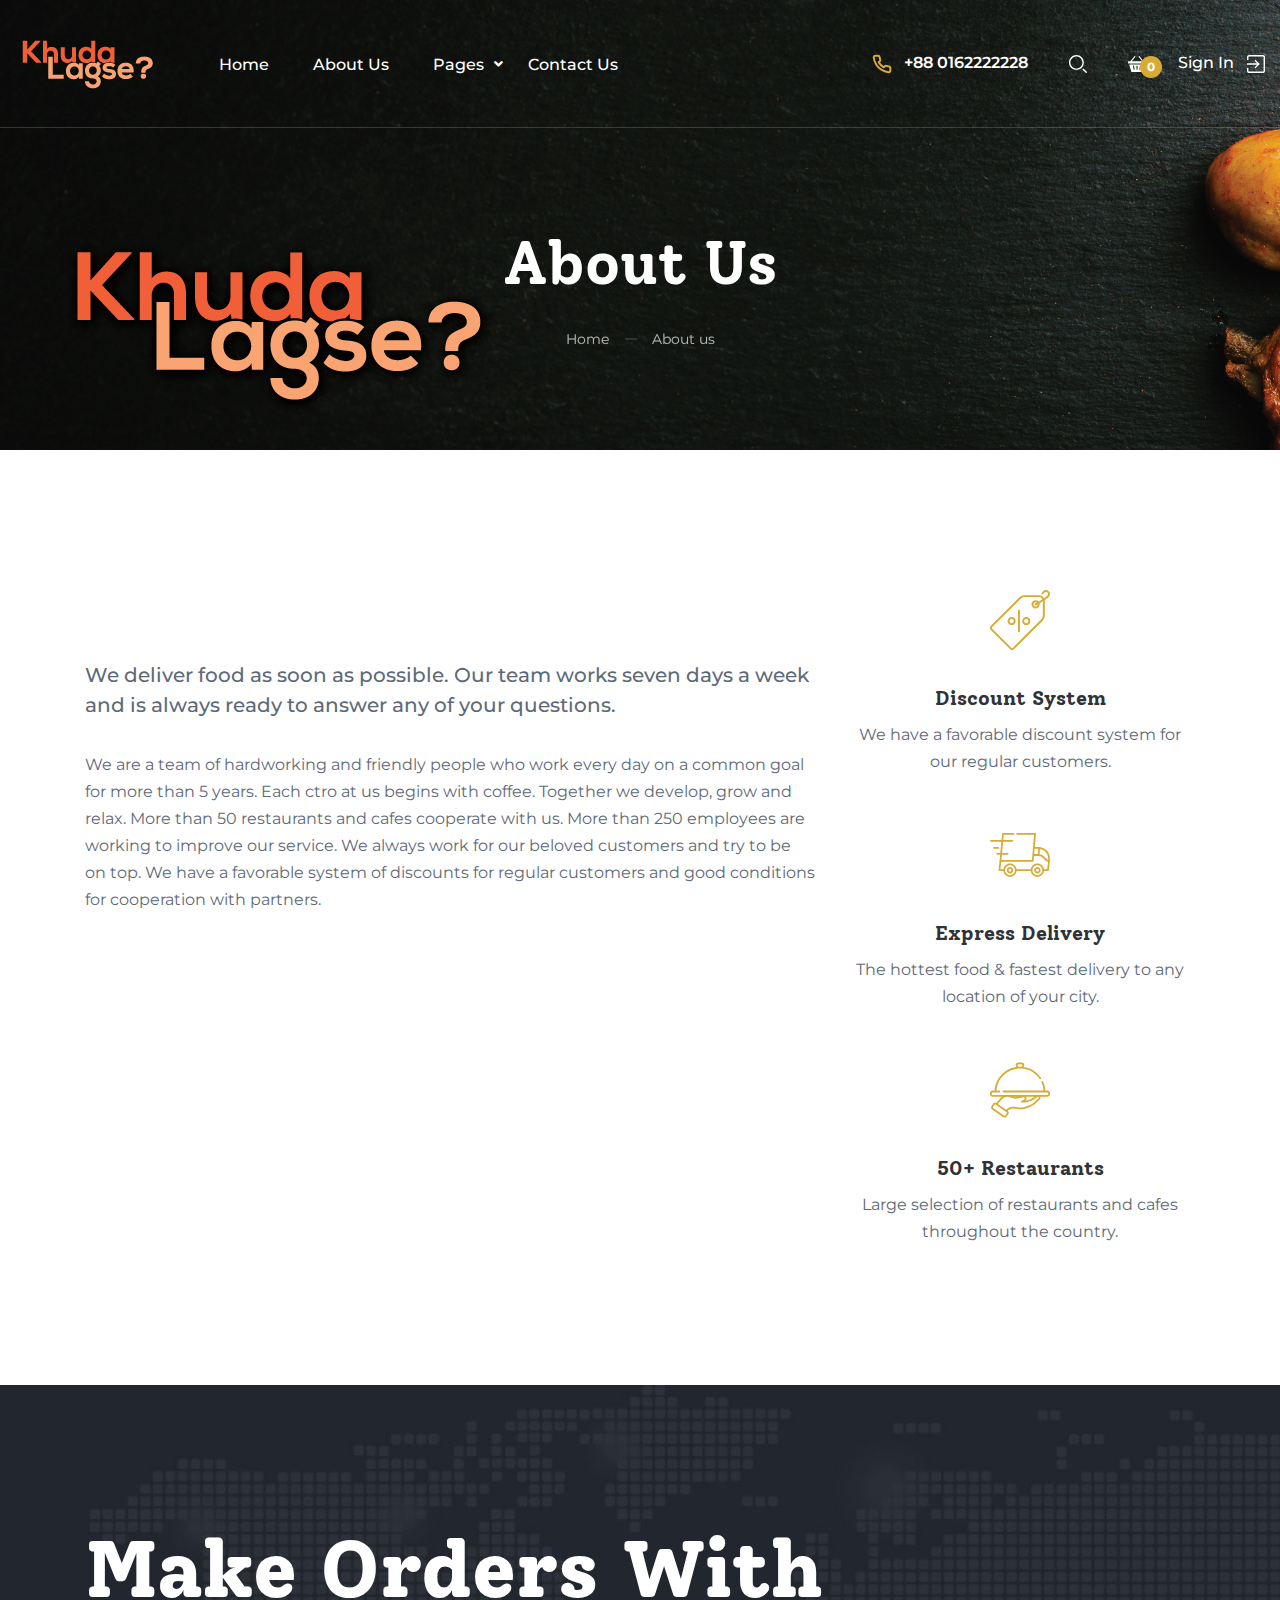
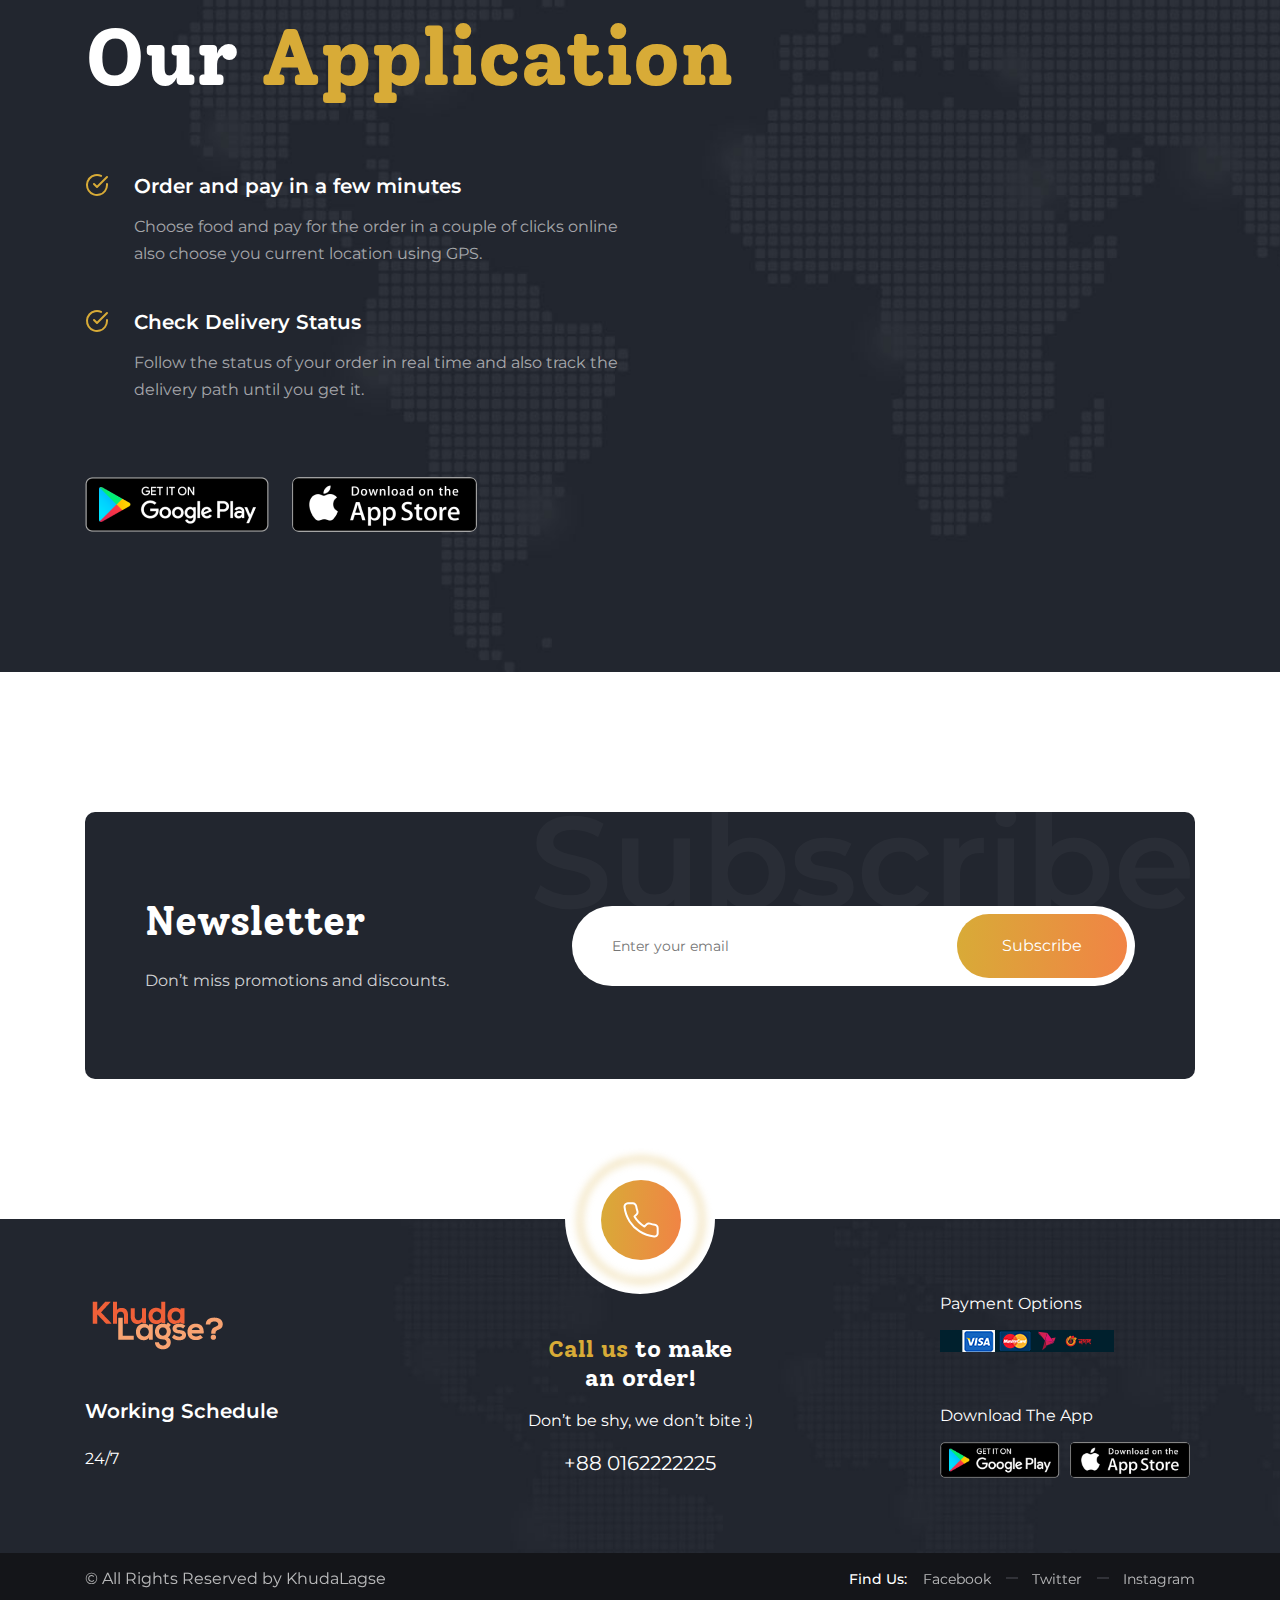
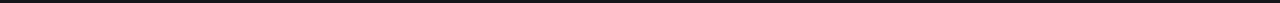
==== about.html @ 6e649bfa "first commit" ====
<!doctype html>
<html lang="en">

<head>
    <meta charset="utf-8">
    <meta http-equiv="x-ua-compatible" content="ie=edge">
    <title>KhudaLagse </title>
    <meta name="keywords" content="" />
    <meta name="viewport" content="width=device-width, initial-scale=1, shrink-to-fit=no">
    <link rel="icon" href="assets/images/favicon.png">
    <link rel="stylesheet" type="text/css" href="assets/css/all.min.css">
    <link rel="stylesheet" type="text/css" href="assets/css/animate.min.css">
    <link rel="stylesheet" type="text/css" href="assets/js/lib/slick/slick.css">
    <link rel="stylesheet" type="text/css" href="assets/js/lib/slick/slick-theme.css">
    <link rel="stylesheet" type="text/css" href="assets/css/flaticon.css">
    <link rel="stylesheet" type="text/css" href="assets/css/style.css">
    <link rel="stylesheet" type="text/css" href="assets/css/responsive.css">
</head>

<body>

    <div class="page-loading">
        <img src="assets/images/loader.gif" alt="" />
    </div>
    <!--page-loading end-->

    <div class="wrapper">

        <header>
            <div class="container-fluid">
                <div class="header-content d-flex flex-wrap align-items-center">
                    <div class="logo">
                        <a href="index.html" title="">
                            <img src="assets/images/logo.png" alt="">
                        </a>
                    </div>
                    <!--logo end-->
                    <nav>
                        <ul>
                            <li><a href="index.html" title="">Home</a></li>
                            <li><a class="active" href="about.html" title="">About Us</a></li>
                            <li><a href="#" title="">Pages</a>
                                <ul>
                                    <li><a href="restaurants.html" title="">Restaurants</a></li>
                                    <li><a href="restaurant-details.html" title="">Restaurant detail</a></li>
                                    <li><a href="cart.html" title="">Cart</a></li>
                                    <li><a href="checkout.html" title="">Checkout</a></li>
                                    <li><a href="faqs.html" title="">FAQs</a></li>
                                </ul>
                            </li>

                            <li><a href="contact.html" title="">Contact Us</a></li>
                        </ul>
                    </nav>
                    <!--navigation end-->
                    <div class="menu-btn">
                        <span class="bar1"></span>
                        <span class="bar2"></span>
                        <span class="bar3"></span>
                    </div>
                    <!--menu-bar end-->
                    <ul class="oth-lnks ml-auto">
                        <li><img src="assets/images/icons/phone.svg" alt="">+88 0162222228</li>
                        <li><a href="#" title="" class="search-icon"><img src="assets/images/icons/search.svg"
                                    alt=""></a></li>
                        <li><a href="#" title="" class="cart-ico"><img src="assets/images/icons/cart.svg"
                                    alt=""></a><span class="cart-item-num">0</span></li>
                        <li><a href="sign-in.html" title="" class="cart-ico">Sign in <img
                                    src="assets/images/icons/sign-in.svg" alt=""></a></li>
                    </ul>
                    <!--oth-lnks end-->
                </div>
                <!--header-content end-->
                <div class="search-bar">
                    <div class="container">
                        <form>
                            <input type="text" name="search" placeholder="Search">
                        </form>
                    </div>
                </div>
                <!--search-bar end-->
            </div>
        </header>
        <!--header end-->

        <div class="responsive-mobile-menu">
            <ul>
                <li><a class="active" href="index.html" title="">Home</a></li>
                <li><a href="about.html" title="">About Us</a></li>
                <li><a href="#" title="">Pages</a>
                    <ul>
                        <li><a href="restaurants.html" title="">Restaurants</a></li>
                        <li><a href="restaurant-details.html" title="">Restaurant detail</a></li>
                        <li><a href="cart.html" title="">Cart</a></li>
                        <li><a href="checkout.html" title="">Checkout</a></li>
                        <li><a href="profile.html" title="">My profile</a></li>
                        <li><a href="faqs.html" title="">FAQs</a></li>
                        <li><a href="testimonials.html" title="">Testimonials</a></li>
                        <li><a href="404.html" title="">404</a></li>
                    </ul>
                </li>
                <li><a href="contact.html" title="">Contact Us</a></li>
            </ul>
        </div>
        <!--responsive-mobile-menu end-->

        <section class="pager-section text-center">
            <div class="fixed-bg bg4"></div>
            <div class="container">
                <div class="pager-head">
                    <h2>About us</h2>
                    <ul>
                        <li><a href="#" title="">Home</a></li>
                        <li><span>About us</span></li>
                    </ul>
                </div>
                <!--pager-head end-->
            </div>
        </section>
        <!--pager-section end-->

        <section class="sec-block">
            <div class="container">
                <div class="about-us-sec">
                    <div class="row">
                        <div class="col-md-8">
                            <div class="about-content">
                                <div class="row">
                                    <div class="col-sm-6">
                                        <div class="abt-img">
                                            <img src="/html/assets/images/Resturnts/wr.png" alt="" class="w-100">
                                        </div>
                                    </div>
                                    <div class="col-sm-6">
                                        <div class="abt-img">
                                            <img src="/html/assets/images/Resturnts/wew.jpg" alt="" class="w-100">
                                        </div>
                                    </div>
                                </div>
                                <h4>We deliver food as soon as possible. Our team works seven days a week and is always
                                    ready to answer any of your questions.</h4>
                                <p>We are a team of hardworking and friendly people who work every day on a common goal
                                    for more than 5 years. Each ctro at us begins with coffee. Together we develop, grow
                                    and relax. More than 50 restaurants and cafes cooperate with us. More than 250
                                    employees are working to improve our service. We always work for our beloved
                                    customers and try to be on top. We have a favorable system of discounts for regular
                                    customers and good conditions for cooperation with partners.</p>
                            </div>
                            <!--about-content end-->
                        </div>
                        <div class="col-md-4">
                            <div class="our-proptz v2 text-center">
                                <div class="proptz">
                                    <div class="propt-icon">
                                        <img src="assets/images/icons/discount.svg" alt="">
                                    </div>
                                    <h3 class="semi-bold text-capitalize">discount system</h3>
                                    <p>We have a favorable discount system for our regular customers.</p>
                                </div>
                                <div class="proptz">
                                    <div class="propt-icon">
                                        <img src="assets/images/icons/delivery.svg" alt="">
                                    </div>
                                    <h3 class="semi-bold text-capitalize">Express Delivery</h3>
                                    <p>The hottest food &amp; fastest delivery to any location of your city.</p>
                                </div>
                                <div class="proptz">
                                    <div class="propt-icon">
                                        <img src="assets/images/icons/food.svg" alt="">
                                    </div>
                                    <h3 class="semi-bold text-capitalize">50+ restaurants</h3>
                                    <p>Large selection of restaurants and cafes throughout the country.</p>
                                </div>
                            </div>
                            <!--our-proptz end-->
                        </div>
                    </div>
                </div>
                <!--about-us-sec end-->
            </div>
        </section>

        <section class="sec-block oder-sec">
            <div class="fixed-bg bg2"></div>
            <div class="container">
                <div class="order-appliction">
                    <h2>Make orders With Our <span>Application</span></h2>
                    <ul class="vl-fzt">
                        <li>
                            <span>
                                <svg width="24" height="24" viewBox="0 0 24 24" fill="transparent"
                                    xmlns="http://www.w3.org/2000/svg">
                                    <path
                                        d="M22 11.0799V11.9999C21.9988 14.1563 21.3005 16.2545 20.0093 17.9817C18.7182 19.7088 16.9033 20.9723 14.8354 21.5838C12.7674 22.1952 10.5573 22.1218 8.53447 21.3744C6.51168 20.6271 4.78465 19.246 3.61096 17.4369C2.43727 15.6279 1.87979 13.4879 2.02168 11.3362C2.16356 9.18443 2.99721 7.13619 4.39828 5.49694C5.79935 3.85768 7.69278 2.71525 9.79619 2.24001C11.8996 1.76477 14.1003 1.9822 16.07 2.85986"
                                        stroke-width="2" stroke-linecap="round" stroke-linejoin="round"></path>
                                    <path d="M22 4L12 14.01L9 11.01" stroke-width="2" stroke-linecap="round"
                                        stroke-linejoin="round"></path>
                                </svg>
                            </span>
                            <div class="vs-info">
                                <h4>Order and pay in a few minutes</h4>
                                <p>Сhoose food and pay for the order in a couple of clicks online also choose you
                                    current location using GPS.</p>
                            </div>
                        </li>
                        <li>
                            <span>
                                <svg width="24" height="24" viewBox="0 0 24 24" fill="transparent"
                                    xmlns="http://www.w3.org/2000/svg">
                                    <path
                                        d="M22 11.0799V11.9999C21.9988 14.1563 21.3005 16.2545 20.0093 17.9817C18.7182 19.7088 16.9033 20.9723 14.8354 21.5838C12.7674 22.1952 10.5573 22.1218 8.53447 21.3744C6.51168 20.6271 4.78465 19.246 3.61096 17.4369C2.43727 15.6279 1.87979 13.4879 2.02168 11.3362C2.16356 9.18443 2.99721 7.13619 4.39828 5.49694C5.79935 3.85768 7.69278 2.71525 9.79619 2.24001C11.8996 1.76477 14.1003 1.9822 16.07 2.85986"
                                        stroke-width="2" stroke-linecap="round" stroke-linejoin="round"></path>
                                    <path d="M22 4L12 14.01L9 11.01" stroke-width="2" stroke-linecap="round"
                                        stroke-linejoin="round"></path>
                                </svg>
                            </span>
                            <div class="vs-info">
                                <h4>Check Delivery Status</h4>
                                <p>Follow the status of your order in real time and also track the delivery path until
                                    you get it.</p>
                            </div>
                        </li>
                    </ul>
                    <ul class="btnss">
                        <li><img src="assets/images/btn1.png" alt=""></li>
                        <li><img src="assets/images/btn2.png" alt=""></li>
                    </ul>
                </div>
                <!--promotion end-->
            </div>
        </section>



        <section class="sec-block">
            <div class="container">
                <div class="newsletter-sec">
                    <div class="row align-items-center">
                        <div class="col-lg-4">
                            <div class="newsletter-text">
                                <h2>Newsletter</h2>
                                <p>Don’t miss promotions and discounts.</p>
                            </div>
                            <!--newsletter-text end-->
                        </div>
                        <div class="col-lg-8">
                            <form>
                                <input type="email" name="email" class="half-radius" placeholder="Enter your email">
                                <button type="submit" class="btn-default">Subscribe <span></span></button>
                            </form>
                        </div>
                    </div>
                    <h4 class="section_title">Subscribe</h4>
                </div>
                <!--newsletter-sec end-->
            </div>
        </section>

        <footer>
            <div class="top-footer">
                <div class="fixed-bg bg3"></div>
                <div class="phone-div">
                    <div class="border-circle">
                        <div class="phone-circle">
                            <a href="#" title="" class="ext-link"></a>
                            <svg width="40" height="40" viewBox="0 0 20 20" fill="none"
                                xmlns="http://www.w3.org/2000/svg">
                                <path
                                    d="M18.3333 14.1V16.6C18.3343 16.8321 18.2867 17.0618 18.1937 17.2745C18.1008 17.4871 17.9644 17.678 17.7934 17.8349C17.6224 17.9918 17.4205 18.1113 17.2006 18.1856C16.9808 18.26 16.7478 18.2876 16.5167 18.2667C13.9523 17.9881 11.4891 17.1118 9.32498 15.7084C7.31151 14.4289 5.60443 12.7218 4.32498 10.7084C2.91663 8.53436 2.04019 6.05919 1.76665 3.48336C1.74583 3.25291 1.77321 3.02066 1.84707 2.80138C1.92092 2.5821 2.03963 2.3806 2.19562 2.20971C2.35162 2.03882 2.54149 1.90228 2.75314 1.80879C2.9648 1.7153 3.1936 1.66691 3.42499 1.66669H5.92498C6.32941 1.66271 6.72148 1.80592 7.02812 2.06964C7.33476 2.33335 7.53505 2.69956 7.59165 3.10002C7.69717 3.90008 7.89286 4.68563 8.17498 5.44169C8.2871 5.73996 8.31137 6.06412 8.24491 6.37576C8.17844 6.6874 8.02404 6.97345 7.79998 7.20002L6.74165 8.25836C7.92795 10.3446 9.65536 12.0721 11.7417 13.2584L12.8 12.2C13.0266 11.976 13.3126 11.8216 13.6242 11.7551C13.9359 11.6886 14.26 11.7129 14.5583 11.825C15.3144 12.1071 16.0999 12.3028 16.9 12.4084C17.3048 12.4655 17.6745 12.6694 17.9388 12.9813C18.203 13.2932 18.3435 13.6913 18.3333 14.1Z"
                                    stroke="#fff" stroke-width="1" stroke-linecap="round" stroke-linejoin="round" />
                            </svg>
                        </div>
                    </div>
                </div>
                <div class="container">
                    <div class="row align-items-center">
                        <div class="col-lg-3 col-md-6">
                            <div class="widget widget-about">
                                <img src="assets/images/logo.png" alt="">
                                <h4>Working schedule</h4>
                                <p>24/7</p>
                            </div>
                            <!--widget-about end-->
                        </div>
                        <div class="col-lg-6 col-md-6">
                            <div class="widget widget-contact text-center">
                                <h2><span>Call us</span> to make an order!</h2>
                                <p>Don’t be shy, we don’t bite :)</p>
                                <strong>+88 0162222225</strong>
                            </div>
                            <!--widget-contact end-->
                        </div>
                        <div class="col-lg-3 col-md-6">
                            <div class="widget widget-payment">
                                <div class="wid-payment">
                                    <h4>Payment Options</h4>
                                    <img src="assets/images/imgs.png" alt="">
                                </div>
                                <div class="wid-payment">
                                    <h4>Download the app</h4>
                                    <ul>
                                        <li><a href="#" title=""><img src="assets/images/btn1.png" alt=""></a></li>
                                        <li><a href="#" title=""><img src="assets/images/btn2.png" alt=""></a></li>
                                    </ul>
                                </div>
                            </div>
                            <!--widget-payment end-->
                        </div>
                    </div>
                </div>
            </div>
            <div class="bottom-footer">
                <div class="container">
                    <div class="row align-items-center">
                        <div class="col-lg-6">
                            <div class="copyright">
                                <p>© All Rights Reserved by KhudaLagse</p>
                            </div>
                            <!--copyright end-->
                        </div>
                        <div class="col-lg-6">
                            <div class="find-us text-right">
                                <h5>Find us:</h5>
                                <ul class="social-links-text">
                                    <li><a href="#" title="">Facebook</a></li>
                                    <li><a href="#" title="">Twitter</a></li>
                                    <li><a href="#" title="">Instagram</a></li>
                                </ul>
                            </div>
                            <!--find-us end-->
                        </div>
                    </div>
                </div>
            </div>
        </footer>
        <!--footer end-->

    </div>
    <!--wrapper end-->


    <script src="assets/js/jquery.min.js"></script>
    <script src="assets/js/bootstrap.min.js"></script>
    <script src="assets/js/lib/slick/slick.js"></script>
    <script src="assets/js/scripts.js"></script>

</body>

</html>
---- assets/css/flaticon.css ----
/*
  	Flaticon icon font: Flaticon
  	Creation date: 03/08/2020 16:25
  	*/

@font-face {
  font-family: "Flaticon";
  src: url("../webfonts/Flaticon.eot");
  src: url("../webfonts/Flaticon.eot?#iefix") format("embedded-opentype"),
       url("../webfonts/Flaticon.woff2") format("woff2"),
       url("../webfonts/Flaticon.woff") format("woff"),
       url("../webfonts/Flaticon.ttf") format("truetype"),
       url("../webfonts/Flaticon.svg#Flaticon") format("svg");
  font-weight: normal;
  font-style: normal;
}

@media screen and (-webkit-min-device-pixel-ratio:0) {
  @font-face {
    font-family: "Flaticon";
    src: url("../webfonts/Flaticon.svg#Flaticon") format("svg");
  }
}

[class^="flaticon-"]:before, [class*=" flaticon-"]:before,
[class^="flaticon-"]:after, [class*=" flaticon-"]:after {   
  font-family: Flaticon;
  font-size: 20px;
  font-style: normal;
}

.flaticon-pin:before { content: "\f100"; }
.flaticon-clock:before { content: "\f101"; }
.flaticon-phone:before { content: "\f102"; }
.flaticon-email:before { content: "\f103"; }
.flaticon-eye:before { content: "\f104"; }
.flaticon-send:before { content: "\f105"; }
.flaticon-search:before { content: "\f106"; }
.flaticon-close:before { content: "\f107"; }
---- assets/css/style.css ----
@charset "UTF-8";
/* ==========================================================================
                                FONTS
============================================================================= */
@import url("https://fonts.googleapis.com/css2?family=Montserrat:ital,wght@0,100;0,200;0,300;0,400;0,500;0,600;0,700;0,800;0,900;1,100;1,200;1,300;1,400;1,500;1,600;1,700;1,800;1,900&family=Norican&family=Solway:wght@300;400;500;700;800&display=swap");
@import 'bootstrap.min.css';

/*===================== TABLE OF CONTENT =======================

1 - UNIQUE HOMEPAGE 
2 - RESET CSS
3 - ABOUT US
4 - 2 DIFFERENT BLOG PAGES
5 - BLOG DETAILS PAGE
6 - CART PAGE
7 - CHECKOUT PAGE
8 - RESTAURANT PAGE
9 - RESTAURANT DETAILS PAGE
10 - TESTIMONIALS
11 - FAQs
12 - 404

=============================================================*/
/* ==========================================================================
                                RESET CSS
============================================================================= */
html,
body,
div,
span,
applet,
object,
iframe,
h1,
h2,
h3,
h4,
h5,
h6,
p,
blockquote,
pre,
a,
abbr,
acronym,
address,
big,
cite,
code,
del,
dfn,
em,
img,
ins,
kbd,
q,
s,
samp,
small,
strike,
strong,
sub,
sup,
tt,
var,
b,
u,
i,
center,
dl,
dt,
dd,
ol,
ul,
li,
fieldset,
form,
label,
legend,
table,
caption,
tbody,
tfoot,
thead,
tr,
th,
td,
article,
aside,
canvas,
details,
embed,
figure,
figcaption,
footer,
header,
hgroup,
menu,
nav,
output,
ruby,
section,
summary,
time,
mark,
audio,
video {
  margin: 0;
  padding: 0;
  border: 0;
  font-size: 100%;
  font: inherit;
  vertical-align: baseline;
}

/* HTML5 display-role reset for older browsers */
article,
aside,
details,
figcaption,
figure,
footer,
header,
hgroup,
menu,
nav,
section {
  display: block;
}

body {
  font-family: "Montserrat", sans-serif;
  color: #aeb4b6;
  font-size: 16px;
  font-weight: 400;
  overflow-x: hidden;
  position: relative;
}

body.no-scroll {
  overflow-y: hidden;
}

button {
  cursor: pointer;
  border: 0;
}

button:focus {
  outline: none;
}

img {
  vertical-align: middle;
  height: auto;
}

a:focus,
a:hover {
  text-decoration: none;
}

ul {
  padding: 0;
  margin: 0;
}

li {
  list-style: none;
}

h1,
h2,
h3 {
  font-family: "Solway", serif;
}

p {
  font-size: 16px;
  line-height: 27px;
  color: #5D6978;
}

section {
  display: block;
  position: relative;
}

select:focus {
  outline: none;
  -webkit-box-shadow: none;
  box-shadow: none;
}

input:focus,
textarea:focus {
  outline: none;
  box-shadow: inherit;
}

a {
  color: inherit;
}

a:hover {
  color: inherit;
}

a {
  -webkit-transition: all 0.4s ease-in-out;
  -ms-transition: all 0.4s ease-in-out;
  transition: all 0.4s ease-in-out;
}

.sec-block {
  padding: 140px 0;
}

.sec-block-large {
  padding: 155px 0;
}

.fixed-bg {
  position: absolute;
  top: 0;
  left: 0;
  width: 100%;
  height: 100%;
  background-size: cover;
  background-repeat: no-repeat;
  z-index: -1;
}

.bg1 {
  background-image: url(https://via.placeholder.com/1920x838);
}

.bg2 {
  background-image: url(../images/resources/bg2.jpg);
}

.bg3 {
  background-image: url(../images/resources/bg3.jpg);
}

.bg4 {
  background-image: url(../images/resources/bg4.jpg);
}

a {
  -webkit-transition: all 0.4s ease-in-out;
  -ms-transition: all 0.4s ease-in-out;
  transition: all 0.4s ease-in-out;
}

h1,
h2 {
  font-family: "Solway", serif;
  font-weight: 700;
  color: #2F3237;
}

a:hover {
  color: #D8AB37;
}

.text-capitalize {
  text-transform: capitalize;
}

.text-uppercase {
  text-transform: uppercase;
}

.semi-bold {
  font-weight: 600;
}

.half-radius {
  border-radius: 50px;
}

.btn-default {
  display: inline-block;
  background: linear-gradient(rgb(236, 97, 32) rgb(247, 220, 67));
  height: 64px;
  line-height: 64px;
  padding: 0 45px;
  overflow: hidden;
  font-size: 16px;
  position: relative;
  color: #fff;
  -webkit-border-radius: 50px;
  -ms-border-radius: 50px;
  border-radius: 50px;
  z-index: 1;
  text-transform: capitalize;
}

.btn-default:hover {
  color: #fff;
}

.btn-default.gradient-bg {
  background: linear-gradient(93.93deg, #D8AB37 0%, #F18345 100%);
}

.btn-default.height-2 {
  height: 50px;
  line-height: 50px;
}

.btn-default>span {
  position: absolute;
  display: block;
  width: 0;
  height: 0;
  border-radius: 50px;
  opacity: 0.15;
  background: #fff;
  -webkit-transition: width 0.5s ease-in-out, height 0.5s ease-in-out;
  -ms-transition: width 0.5s ease-in-out, height 0.5s ease-in-out;
  -o-transition: width 0.5s ease-in-out, height 0.5s ease-in-out;
  transition: width 0.5s ease-in-out, height 0.5s ease-in-out;
  -webkit-transform: translate(-50%, -50%);
  transform: translate(-50%, -50%);
  z-index: -1;
}

.btn-default:hover>span {
  width: 40rem;
  height: 40rem;
}

.mb-70 {
  margin-bottom: 70px;
}

.fixed-bg {
  position: absolute;
  top: 0;
  left: 0;
  width: 100%;
  height: 100%;
  background-repeat: no-repeat;
  background-size: cover;
  z-index: -1;
}

.bg1 {
  background-image: url(https://via.placeholder.com/1920x838);
}

.bg2 {
  background-image: url(../images/bg2.jpg);
}

.bg3 {
  background-image: url(../images/footer-bg.jpg);
}

.bg4 {
  background-image: url(../images/Resturnts/cover.jpg)
}

.slick-slide {
  outline: none;
}

.slick-prev,
.slick-next {
  width: 60px;
  height: 60px;
  line-height: 60px;
  background-color: #f4f7fe;
  border-radius: 50%;
  text-align: center;
  z-index: 99;
  -webkit-transition: all 0.4s ease-in-out;
  -ms-transition: all 0.4s ease-in-out;
  transition: all 0.4s ease-in-out;
  border: 2px solid transparent;
}

.slick-prev:before,
.slick-next:before {
  font-family: "Font Awesome 5 Free";
  color: #5D6978;
  position: absolute;
  top: 50%;
  -webkit-transition: all 0.4s ease-in-out;
  -ms-transition: all 0.4s ease-in-out;
  transition: all 0.4s ease-in-out;
  font-weight: 900;
  left: 50%;
  -webkit-transform: translate(-50%, -50%);
  -ms-transform: translate(-50%, -50%);
  transform: translate(-50%, -50%);
  font-size: 18px;
}

.slick-prev:hover,
.slick-next:hover {
  background-color: #fff;
  border-color: #D8AB37;
}

.slick-prev:hover:before,
.slick-next:hover:before {
  color: #D8AB37;
}

.slick-prev:before {
  content: "";
}

.slick-next:before {
  content: "";
  margin-left: 2px;
}

.container-fluid {
  padding: 0 30px;
}

.arrow {
  position: absolute;
  bottom: 40px;
  right: 40px;
  width: 60px;
  height: 60px;
  line-height: 60px;
  border-radius: 50%;
  border: 1px solid #fff;
  text-align: center;
}

.mt-40 {
  margin-top: 4.35rem;
}

.form-group {
  margin-bottom: 20px;
}

.form-group label {
  color: #2F3237;
  font-size: 16px;
  font-weight: 600;
  margin-bottom: 14px;
}

.form-group .form-control {
  width: 100%;
  height: 60px;
  color: #5D6978;
  border: 1px solid #D6DDEF;
  padding: 0 30px;
  font-size: 14px;
  -webkit-border-radius: 50px;
  -ms-border-radius: 50px;
  border-radius: 50px;
}

.form-group textarea {
  width: 100%;
  height: 120px;
  color: #5D6978;
  border: 1px solid #D6DDEF;
  padding: 19px 30px;
  font-size: 14px;
  border-radius: 20px;
  vertical-align: top;
}

.pr-100 {
  padding-right: 100px;
}

.clearfix {
  clear: both;
}

.rating {
  display: inline-block;
}

.rating li {
  display: inline-block;
  cursor: pointer;
  padding: 0 !important;
}

.rating li:before {
  display: none;
}

.rating li i {
  font-size: 12px;
  color: #D8AB37;
}

.ul-list li {
  display: inline-block;
  padding: 0 16px 0 22px;
  position: relative;
}

.ul-list li:before {
  content: "";
  position: absolute;
  top: 50%;
  left: 100%;
  width: 12px;
  height: 1px;
  background-color: #eaeff5;
}

.ul-list li:first-child {
  padding-left: 0;
}

.ul-list li:last-child {
  padding-right: 0;
}

.ul-list li:last-child:before {
  display: none;
}

.ul-list li a {
  display: inline-block;
  color: #5D6978;
  font-size: 14px;
}

.contact-us-section>h2 {
  font-size: 40px;
  text-transform: capitalize;
  margin-bottom: 30px;
}

.contact-us-section.v2 .row {
  margin: 0 -10px;
}

.contact-us-section.v2 .row .col-md-4,
.contact-us-section.v2 .row .col-md-12 {
  padding: 0 10px;
}

.btn-default2 {
  display: inline-block;
  color: #D8AB37;
  font-weight: 600;
  font-size: 14px;
  text-transform: capitalize;
}

.btn-default2 i {
  margin-right: 10px;
}

.opacity-0 {
  opacity: 0;
}

.mt-40 {
  margin-top: 40px;
}

.failed,
.text-info {
  background: #D8AB37;
  color: #fff;
  padding: 15px 20px;
}

.response .text-info {
  color: #fff !important;
}

.response .text-info img {
  position: relative;
  top: -2px;
  margin-right: 10px;
}

.response {
  position: relative;
  top: -20px;
}

.page-loading {
  position: fixed;
  top: 0;
  left: 0;
  width: 100%;
  height: 100%;
  background-color: #fff;
  z-index: 9999;
}

.page-loading img {
  position: absolute;
  top: 50%;
  left: 50%;
  transform: translate(-50%, -50%);
}

header {
  position: absolute;
  top: 0;
  width: 100%;
  left: 0;
  z-index: 100;
  border-bottom: 1px solid rgba(214, 221, 239, 0.2);
}

header .container-fluid {
  padding: 0 80px;
}

header .logo {
  flex: 0 0 144px;
  max-width: 144px;
}

header .header-content {
  position: relative;
}

header nav {
  padding-left: 100px;
}

header nav ul li {
  display: inline-block;
  margin-right: 47px;
  position: relative;
}

header nav ul li:hover>ul {
  opacity: 1;
  visibility: visible;
  -webkit-transform: translateY(0);
  -ms-transform: translateY(0);
  transform: translateY(0);
}

header nav ul li a {
  display: inline-block;
  color: #FFFFFF;
  font-size: 16px;
  font-weight: 500;
  text-transform: capitalize;
  position: relative;
  padding: 55px 10px 53px 0;
}

header nav ul li a:before {
  content: "";
  position: absolute;
  top: 50%;
  left: 100%;
  color: #fff;
  font-size: 14px;
  font-family: "Font Awesome 5 Free";
  font-weight: 900;
  -webkit-transform: translateY(-50%);
  -ms-transform: translateY(-50%);
  transform: translateY(-50%);
  opacity: 0;
  visibility: hidden;
}

header nav ul li a:after {
  position: absolute;
  top: 18px;
  left: 50%;
  width: 23px;
  height: 32px;
  background-repeat: no-repeat;
  -webkit-transform: translateX(-50%);
  -ms-transform: translateX(-50%);
  transform: translateX(-50%);
  opacity: 0;
  visibility: hidden;
}

header nav ul li a.active:after {
  opacity: 1;
  visibility: visible;
}

header nav ul li.menu-has-items>a:before {
  opacity: 1;
  visibility: visible;
}

header nav ul li ul {
  position: absolute;
  top: 100%;
  left: -30px;
  width: 264px;
  background-color: #fff;
  border-radius: 10px;
  padding: 25px 0 23px;
  opacity: 0;
  visibility: hidden;
  transition: all 0.4s ease-in-out;
  -webkit-transform: translateY(25px);
  -ms-transform: translateY(25px);
  transform: translateY(25px);
  -webkit-box-shadow: 0 0 10px rgba(0, 0, 0, 0.15);
  -ms-box-shadow: 0 0 10px rgba(0, 0, 0, 0.15);
  box-shadow: 0 0 10px rgba(0, 0, 0, 0.15);
}

header nav ul li ul:before {
  content: "";
  position: absolute;
  top: -10px;
  left: 45px;
  border-top: 20px solid #fff;
  border-right: 20px solid transparent;
  transform: rotate(45deg);
}

header nav ul li ul li {
  display: block;
  margin-right: 0;
  padding: 0;
}

header nav ul li ul li a {
  display: block;
  color: #5D6978;
  font-size: 16px;
  padding: 12px 40px 14px;
  font-weight: 500;
}

header nav ul li ul li a:before,
header nav ul li ul li a:after {
  display: none;
}

header nav ul li ul li a:hover {
  background-color: #5d6979;
  color: #fff;
}

header .oth-lnks li {
  display: inline-block;
  color: #fff;
  font-size: 20px;
  text-transform: capitalize;
  font-weight: 600;
  margin-right: 41px;
  position: relative;
}

header .oth-lnks li:last-child {
  margin-right: 0;
}

header .oth-lnks li>img {
  margin: 0 12px;
  display: inline-block;
}

header .oth-lnks li a {
  display: inline-block;
  font-weight: 500;
  position: relative;
  font-size: 16px;
}

header .oth-lnks li a>img {
  margin-right: 0;
  margin-left: 9px;
}

header .oth-lnks li .cart-item-num {
  display: inline-block;
  position: absolute;
  top: 3px;
  right: -16px;
  width: 22px;
  height: 22px;
  background-color: #D8AB37;
  text-align: center;
  -webkit-border-radius: 50%;
  -ms-border-radius: 50%;
  border-radius: 50%;
  font-size: 12px;
  font-weight: 700;
  line-height: 22px;
}

header .menu-btn {
  width: 24px;
  display: none;
  cursor: pointer;
  margin-left: auto;
}

header .menu-btn>span {
  float: left;
  width: 100%;
  height: 1px;
  background-color: #fff;
  margin-bottom: 6px;
  -webkit-transition: transform 0.3s;
  -moz-transition: transform 0.3s;
  -ms-transition: transform 0.3s;
  -o-transition: transform 0.3s;
  transition: transform 0.3s;
}

header .menu-btn>span:last-child {
  margin-bottom: 0;
}

header .menu-btn.active span.bar1 {
  -webkit-transform: translateY(8px) rotate(-45deg);
  -moz-transform: translateY(8px) rotate(-45deg);
  -ms-transform: translateY(8px) rotate(-45deg);
  transform: translateY(8px) rotate(-45deg);
}

header .menu-btn.active span.bar2 {
  opacity: 0;
  visibility: hidden;
}

header .menu-btn.active span.bar3 {
  -webkit-transform: translateY(-6px) rotate(-135deg);
  -moz-transform: translateY(-6px) rotate(-135deg);
  -ms-transform: translateY(-6px) rotate(-135deg);
  transform: translateY(-6px) rotate(-135deg);
}

.responsive-mobile-menu {
  position: fixed;
  top: 0;
  left: -250px;
  width: 250px;
  z-index: 9999;
  height: 100%;
  overflow: auto;
  opacity: 0;
  visibility: hidden;
  -webkit-transition: all 0.4s ease-in-out;
  -ms-transition: all 0.4s ease-in-out;
  transition: all 0.4s ease-in-out;
  background: linear-gradient(93.93deg, #D8AB37 0%, #F18345 100%);
}

.responsive-mobile-menu.active {
  opacity: 1;
  visibility: visible;
  left: 0;
}

.responsive-mobile-menu ul {
  float: left;
  width: 100%;
}

.responsive-mobile-menu ul li {
  float: left;
  width: 100%;
}

.responsive-mobile-menu ul li a {
  color: #fff;
  font-size: 14px;
  font-weight: 600;
  text-transform: uppercase;
  letter-spacing: 1px;
  border-bottom: 1px solid rgba(255, 255, 255, 0.1);
  float: left;
  width: 100%;
  position: relative;
  padding: 15px 10px;
}

.responsive-mobile-menu ul li a:before {
  content: "";
  position: absolute;
  top: 50%;
  right: 10px;
  font-family: "Font Awesome 5 Free";
  color: #fff;
  font-weight: 900;
  font-size: 13px;
  opacity: 0;
  visibility: hidden;
  -webkit-transform: translateY(-50%);
  -moz-transform: translateY(-50%);
  -ms-transform: translateY(-50%);
  -o-transform: translateY(-50%);
  transform: translateY(-50%);
}

.responsive-mobile-menu ul li.menu-item-has-children>a:before {
  opacity: 1;
  visibility: visible;
}

.responsive-mobile-menu ul li.menu-item-has-children.active a:before {
  content: "";
}

.responsive-mobile-menu ul ul {
  display: none;
  padding: 20px 0 20px 20px;
}

.responsive-mobile-menu ul ul li a {
  border-bottom: 0;
  padding: 0;
  margin-bottom: 15px;
}

.responsive-mobile-menu ul ul li:last-child a {
  margin-bottom: 0;
}

.search-bar {
  background-color: #D8AB37;
  position: absolute;
  top: 100%;
  left: 0;
  width: 100%;
  display: none;
}

.search-bar form {
  width: 100%;
}

.search-bar form input {
  width: 100%;
  background-color: inherit;
  color: #fff;
  font-size: 16px;
  border: 0;
  height: 50px;
}

.search-bar input::-webkit-input-placeholder {
  /* Chrome/Opera/Safari */
  color: #fff;
}

.search-bar input::-moz-placeholder {
  /* Firefox 19+ */
  color: #fff;
}

.search-bar input:-ms-input-placeholder {
  /* IE 10+ */
  color: #fff;
}

.search-bar input:-moz-placeholder {
  /* Firefox 18- */
  color: #fff;
}

.main-banner {
  background-image: url('../images/index-image.jpg');
  background-repeat: no-repeat;
  background-size: cover;
  padding: 283px 0 254px;
}

.main-banner .banner-text {
  max-width: 650px;
}

.main-banner .banner-text h2 {
  color: #fff;
  text-transform: capitalize;
  font-weight: 800;
  font-size: 80px;
  line-height: 50px;
  margin-bottom: 29px;
}

.main-banner .banner-text>span {
  display: block;
  color: #FFFFFF;
  font-size: 30px;
  letter-spacing: 0px;
  margin-bottom: 55px;
}

.main-banner .banner-text form {
  position: relative;
}

.main-banner .banner-text form input {
  width: 100%;
  height: 80px;
  background-color: #fff;
  font-size: 14px;
  padding: 0 40px;
  border: 0;
}

.main-banner .banner-text form button {
  background: linear-gradient(93.93deg, #51a8f0 0%, #1e3858 100%);
  font-size: 16px;
  padding: 0 45px;
  height: 64px;
  line-height: 64px;
  border: 0;
  color: #fff;
  position: absolute;
  top: 8px;
  right: 8px;
}

.services-section {
  margin-top: -110px;
}

.services-sec .service {
  overflow: hidden;
  background: #22262F;
  -webkit-border-radius: 10px;
  -ms-border-radius: 10px;
  border-radius: 10px;
  padding: 44px 45px 41px;
  position: relative;
}

.services-sec .service h2 {
  font-family: "Montserrat", sans-serif;
  font-size: 100px;
  position: absolute;
  top: -30px;
  right: -10px;
  color: #fff;
  opacity: 0.03;
}

.services-sec .service>span {
  display: inline-block;
  color: #D8AB37;
  font-size: 14px;
  margin-bottom: 12px;
  font-weight: 500;
}

.services-sec .service>span img {
  margin-right: 11px;
}

.services-sec .service>h4 {
  color: #fff;
  font-size: 20px;
  margin-bottom: 25px;
}

.services-sec .service p {
  font-size: 16px;
  line-height: 27px;
  color: rgba(255, 255, 255, 0.7);
}

.section-title {
  margin-bottom: 62px;
  margin-top: -9px;
}

.section-title>span {
  display: block;
  font-size: 30px;
  color: #D8AB37;
  font-family: "Norican", cursive;
  margin-bottom: 16px;
}

.section-title>h2 {
  color: #2F3237;
  font-size: 50px;
  font-weight: 700;
  margin-bottom: 27px;
}

.section-title p {
  color: #5D6978;
  max-width: 415px;
}

.featured-sec .col-md-6 {
  margin-bottom: 30px;
}

.featured-sec .featured-item {
  position: relative;
  overflow: hidden;
  -webkit-border-radius: 10px;
  -ms-border-radius: 10px;
  border-radius: 10px;
  height: 100%;
  position: relative;
}

.featured-sec .featured-item:before {
  content: "";
  position: absolute;
  bottom: 0;
  left: 0;
  width: 100%;
  background: linear-gradient(180deg, rgba(0, 0, 0, 0) 0%, #000000 100%);
  height: 100px;
  background-size: cover;
  background-repeat: no-repeat;
  border-radius: 0 0 10px 10px;
}

.featured-sec .featured-item>img {
  height: 100%;
  object-fit: cover;
}

.featured-sec .featured-item .ftz {
  position: absolute;
  top: 30px;
  right: -160px;
  -webkit-transition: all 0.4s ease-in-out;
  -ms-transition: all 0.4s ease-in-out;
  transition: all 0.4s ease-in-out;
}

.featured-sec .featured-item .ftz li {
  display: block;
  background-color: #f6f6f8;
  border-radius: 50px 0 0 50px;
  font-size: 14px;
  color: #5D6978;
  display: flex;
  flex-wrap: wrap;
  align-items: center;
  padding-right: 20px;
  margin-bottom: 5px;
}

.featured-sec .featured-item .ftz li>span {
  display: inline-block;
  width: 50px;
  height: 50px;
  line-height: 63px;
  border-radius: 50%;
  text-align: center;
  background-color: #f6f6f6;
  margin-right: 16px;
  -webkit-transition: all 0.4s ease-in-out;
  -ms-transition: all 0.4s ease-in-out;
  transition: all 0.4s ease-in-out;
}

.featured-sec .featured-item .ftz:hover {
  right: 0;
}

.featured-sec .featured-item .ftz:hover li>span {
  background-color: #D8AB37;
}

.featured-sec .featured-item .ftz:hover li>span svg path {
  fill: #fff;
}

.featured-sec .featured-item .feat-optz {
  position: absolute;
  bottom: 34px;
  left: 0;
}

.featured-sec .featured-item .feat-optz>span {
  display: inline-block;
  background: linear-gradient(93.93deg, #D8AB37 0%, #F18345 100%);
  border-radius: 0px 50px 50px 0px;
  font-size: 14px;
  font-weight: 600;
  padding: 5px 20px;
  border-radius: 0 30px 30px 0;
  color: #fff;
  margin-bottom: 20px;
}

.featured-sec .featured-item .feat-optz>h2 {
  font-size: 32px;
  line-height: 38px;
  font-weight: 700;
  color: #fff;
  padding-left: 40px;
}

.our-proptz .proptz .propt-icon {
  margin-bottom: 36px;
}

.our-proptz .proptz>h3 {
  color: #2F3237;
  font-size: 20px;
  margin-bottom: 11px;
}

.our-proptz .proptz p {
  color: #5D6978;
}

.promotion {
  max-width: 650px;
}

.promotion>h2 {
  font-weight: 800;
  font-size: 80px;
  line-height: 88px;
  color: #fff;
  margin-bottom: 28px;
}

.promotion>h2 span {
  color: #D8AB37;
}

.promotion>span {
  display: block;
  font-size: 20px;
  margin-bottom: 45px;
  color: #fff;
}

.promotion p {
  color: rgba(255, 255, 255, 0.6);
  margin-bottom: 50px;
  padding-right: 90px;
}

.testimonials .testimonial-slide>p {
  color: #5D6978;
  max-width: 690px;
  margin: 0 auto;
  font-size: 20px;
  line-height: 34px;
  margin-bottom: 33px;
}

.testimonials .testimonial-slide .testimonial-by>img {
  margin-bottom: 21px;
  border-radius: 50px;
}

.testimonials .testimonial-slide .testimonial-by>h4 {
  color: #2F3237;
  font-size: 20px;
  margin-bottom: 9px;
}

.testimonials .testimonial-slide .testimonial-by>span {
  display: block;
  color: #5D6978;
  font-size: 14px;
}

.popular-dishes .filters-nav {
  margin-bottom: 30px;
}

.popular-dishes .filters-nav li {
  display: inline-block;
  margin-right: 11px;
}

.popular-dishes .filters-nav li:last-child {
  margin-right: 0;
}

.popular-dishes .filters-nav li a {
  display: inline-block;
  color: #5D6978;
  font-size: 16px;
  text-transform: capitalize;
  background-color: #F4F7FD;
  height: 40px;
  line-height: 38px;
  cursor: pointer;
  padding: 0 30px;
  border: 2px solid transparent;
  -webkit-border-radius: 50px;
  -ms-border-radius: 50px;
  border-radius: 50px;
  -webkit-transition: all 0.4s ease-in-out;
  -ms-transition: all 0.4s ease-in-out;
  transition: all 0.4s ease-in-out;
}

.popular-dishes .filters-nav li a.selected,
.popular-dishes .filters-nav li a:hover {
  border-color: #D8AB37;
  background-color: #fff;
  color: #D8AB37;
}

.popular-dishes .masonary {
  float: left;
  width: 100%;
}

.popular-dishes .masonary .pd-item .pd-thumbnail {
  margin-bottom: 45px;
}

.popular-dishes .masonary .pd-item .pd-thumbnail>img {
  -webkit-border-radius: 10px;
  -ms-border-radius: 10px;
  border-radius: 10px;
}

.popular-dishes .masonary .pd-item>h3 {
  color: #2F3237;
  font-size: 20px;
  margin-bottom: 18px;
}

.popular-dishes .masonary .pd-item>p {
  max-width: 240px;
  margin: 0 auto;
  margin-bottom: 27px;
}

.popular-dishes .masonary .pd-item>strong {
  font-size: 22px;
  display: block;
  color: #2F3237;
  margin-bottom: 31px;
}

.popular-dishes.style2 .masonary {
  margin-bottom: -70px;
}

.popular-dishes.style2 .pd-item {
  margin-bottom: 70px;
}

.popular-dishes.style2 .filters-nav {
  margin-bottom: 60px;
}

.oder-sec {
  background-image: url(/html/assets/images/Mockup/1.jpg);
  background-repeat: no-repeat;
  background-position: right;
}

.order-appliction {
  max-width: 750px;
}

.order-appliction h2 {
  color: #fff;
  font-weight: 800;
  font-size: 80px;
  line-height: 88px;
  text-transform: capitalize;
  margin-bottom: 68px;
}

.order-appliction h2 span {
  display: inline-block;
  color: #D8AB37;
}

.order-appliction .vl-fzt {
  max-width: 535px;
  margin-bottom: 74px;
}

.order-appliction .vl-fzt li {
  display: flex;
  margin-bottom: 38px;
}

.order-appliction .vl-fzt li:last-child {
  margin-bottom: 0;
}

.order-appliction .vl-fzt li>span {
  margin-top: 4px;
  display: inline-block;
}

.order-appliction .vl-fzt li>span svg path {
  stroke: #D8AB37;
}

.order-appliction .vl-fzt li .vs-info {
  padding-left: 25px;
}

.order-appliction .vl-fzt li .vs-info h4 {
  color: #fff;
  font-size: 20px;
  line-height: 34px;
  font-weight: 600;
  margin-bottom: 10px;
}

.order-appliction .vl-fzt li .vs-info p {
  color: rgba(255, 255, 255, 0.6);
}

.order-appliction .btnss li {
  display: inline-block;
  margin-right: 18px;
}

.order-appliction .btnss li:last-child {
  margin-right: 0;
}

.order-appliction .btnss li img {
  border-radius: 7px;
}

.offer-posts .offer-post {
  position: relative;
}

.offer-posts .offer-post:before {
  content: "";
  position: absolute;
  bottom: 0;
  left: 0;
  width: 100%;
  background: linear-gradient(180deg, rgba(0, 0, 0, 0) 0%, #000000 100%);
  height: 100px;
  background-size: cover;
  background-repeat: no-repeat;
  border-radius: 0 0 10px 10px;
}

.offer-posts .offer-post>img {
  border-radius: 10px;
}

.offer-posts .offer-post h2 {
  position: absolute;
  bottom: 36px;
  left: 40px;
  width: 100%;
  color: #fff;
  font-size: 32px;
  line-height: 38px;
  max-width: 350px;
  display: inline-block;
}

.newsletter-sec {
  background-color: #22262F;
  padding: 85px 60px;
  border-radius: 10px;
  position: relative;
}

.newsletter-sec .section_title {
  position: absolute;
  top: -30px;
  right: 0;
  color: #fff;
  opacity: 0.03;
  font-size: 130px;
  font-weight: 600;
}

.newsletter-sec .newsletter-text h2 {
  color: #fff;
  font-size: 40px;
  margin-bottom: 22px;
}

.newsletter-sec .newsletter-text p {
  color: rgba(255, 255, 255, 0.8);
}

.newsletter-sec form {
  position: relative;
  padding-left: 87px;
  z-index: 99;
}

.newsletter-sec form input {
  width: 100%;
  height: 80px;
  background-color: #fff;
  font-size: 14px;
  padding: 0 40px;
  border: 0;
}

.newsletter-sec form button {
  background: linear-gradient(93.93deg, #D8AB37 0%, #F18345 100%);
  font-size: 16px;
  padding: 0 45px;
  height: 64px;
  line-height: 64px;
  border: 0;
  color: #fff;
  position: absolute;
  top: 8px;
  right: 8px;
}

.blog-posts>h3 {
  color: #2F3237;
  text-transform: capitalize;
  font-size: 40px;
  font-weight: 700;
  margin-bottom: 30px;
}

.blog-posts .blog {
  border: 1px solid #D6DDEF;
  border-radius: 10px;
}

.blog-posts .blog .blog-thumbnail {
  position: relative;
}

.blog-posts .blog .blog-thumbnail>img {
  border-radius: 10px 10px 0 0;
}

.blog-posts .blog .blog-thumbnail .category {
  display: inline-block;
  color: #fff;
  font-size: 14px;
  font-weight: 600;
  background: linear-gradient(93.93deg, #D8AB37 0%, #F18345 100%);
  border-radius: 0px 50px 50px 0px;
  padding: 0 20px;
  height: 28px;
  line-height: 28px;
  position: absolute;
  top: 30px;
  left: 0;
  text-transform: capitalize;
}

.blog-posts .blog .blog-info {
  padding: 21px 35px 37px;
}

.blog-posts .blog .blog-info .meta {
  border-bottom: 1px solid #d7dcef;
  padding-bottom: 21px;
  margin-bottom: 29px;
}

.blog-posts .blog .blog-info .meta li {
  display: inline-block;
  position: relative;
  padding: 0 12px;
  margin-right: 7px;
}

.blog-posts .blog .blog-info .meta li>img {
  width: 20px;
  height: 20px;
  object-fit: cover;
  border-radius: 50px;
}

.blog-posts .blog .blog-info .meta li:first-child {
  padding-left: 0;
}

.blog-posts .blog .blog-info .meta li:last-child {
  padding-right: 0;
  margin-right: 0;
}

.blog-posts .blog .blog-info .meta li:last-child:before {
  display: none;
}

.blog-posts .blog .blog-info .meta li:before {
  content: "";
  position: absolute;
  top: 50%;
  left: 100%;
  width: 12px;
  height: 1px;
  background-color: #d6ddef;
  -webkit-transform: translateY(-50%);
  -ms-transform: translateY(-50%);
  transform: translateY(-50%);
}

.blog-posts .blog .blog-info .meta li img+a {
  text-transform: capitalize;
  padding-left: 8px;
}

.blog-posts .blog .blog-info .meta li a {
  display: inline-block;
  font-weight: 400;
  font-size: 14px;
  color: #5D6978;
}

.blog-posts .blog .blog-info .meta li .category {
  color: #fff;
  background: linear-gradient(93.93deg, #D8AB37 0%, #F18345 100%);
  border-radius: 50px;
  padding: 0 21px;
  display: inline-block;
  height: 28px;
  line-height: 28px;
  text-transform: capitalize;
  font-size: 14px;
  font-weight: 600;
}

.blog-posts .blog .blog-info .blog-title {
  font-size: 24px;
  line-height: 29px;
  text-transform: capitalize;
}

.blog-posts .blog.single {
  border: 0;
  border-radius: 0;
}

.blog-posts .blog.single .blog-info {
  padding-left: 0;
  padding-right: 0;
}

.blog-posts .blog.single .blog-info p {
  margin-bottom: 20px;
}

.blog-posts .blog.single .blog-info .d-flex>h4 {
  display: inline-block;
  color: #2F3237;
  font-size: 80px;
}

.blog-posts .blog.single .blog-info .d-flex>p {
  max-width: calc(100% - 55px);
  padding-left: 25px;
  margin-bottom: 0;
}

.blog-posts .blog.single .blog-info blockquote {
  margin-top: 42px;
  border: 1px solid #D6DDEF;
  border-radius: 10px;
  padding: 44px 60px 44px 70px;
  position: relative;
  margin-bottom: 40px;
}

.blog-posts .blog.single .blog-info blockquote p {
  font-size: 20px;
  line-height: 30px;
  font-weight: 500;
  margin-bottom: 27px;
}

.blog-posts .blog.single .blog-info blockquote h4 {
  color: #2F3237;
  font-size: 16px;
  font-weight: 600;
}

.blog-posts .blog.single .blog-info blockquote .icon-quote {
  position: absolute;
  top: 25px;
  left: 30px;
  z-index: -1;
}

.blog-posts .blog.single .share-tags {
  border-top: 1px solid #d6ddef;
  padding-top: 27px;
}

.blog-posts .blog.single .share-tags .share-options>h5 {
  display: inline-block;
  font-weight: 600;
  color: #2F3237;
  margin-right: 12px;
  font-size: 16px;
}

.blog-posts .blog.single .share-tags .share-options ul {
  display: inline-block;
}

.blog-posts .blog.single .share-tags .share-options ul li {
  display: inline-block;
  padding: 0 16px 0 22px;
  position: relative;
}

.blog-posts .blog.single .share-tags .share-options ul li:before {
  content: "";
  position: absolute;
  top: 50%;
  left: 100%;
  width: 12px;
  height: 1px;
  background-color: #eaeef7;
  -webkit-transform: translateY(-50%);
  -ms-transform: translateY(-50%);
  transform: translateY(-50%);
  margin-top: 2px;
}

.blog-posts .blog.single .share-tags .share-options ul li:first-child {
  padding-left: 0;
}

.blog-posts .blog.single .share-tags .share-options ul li:last-child {
  padding-right: 0;
}

.blog-posts .blog.single .share-tags .share-options ul li:last-child:before {
  display: none;
}

.blog-posts .blog.single .share-tags .share-options ul li a {
  display: inline-block;
  font-size: 14px;
  color: #5D6978;
}

.blog-posts .blog.single .share-tags .share-options ul li a:hover {
  color: #D8AB37;
}

.blog-posts .blog.single .share-tags .post-tags {
  margin-left: auto;
}

.blog-posts .blog.single .share-tags .post-tags ul li {
  display: inline-block;
  margin-right: 6px;
}

.blog-posts .blog.single .share-tags .post-tags ul li:last-child {
  margin-right: 0;
}

.blog-posts .blog.single .share-tags .post-tags ul li a {
  display: inline-block;
  color: #5D6978;
  background-color: #F4F7FD;
  font-size: 14px;
  padding: 0 20px;
  height: 38px;
  line-height: 38px;
  border-radius: 50px;
}

.blog-posts .blog.single .share-tags .post-tags ul li a:hover {
  background-color: #D8AB37;
  color: #fff;
}

.blog-posts.blog-page .blog {
  margin-bottom: 30px;
}

.blog-posts.blog-page .row {
  margin-bottom: -30px;
}

.blog-posts.blog-page .blog.v2 .blog-thumbnail .category {
  top: auto;
  bottom: 40px;
}

.blog-posts.blog-page .blog.v2 .blog-info {
  padding: 38px 35px 25px;
}

.blog-posts.blog-page .blog.v2 .blog-info p {
  margin-top: 18px;
  margin-bottom: 34px;
}

.blog-posts.blog-page .blog.v2 .blog-info .bottom-meta {
  padding-top: 26px;
  border-top: 1px solid #D6DDEF;
}

.blog-posts.blog-page .blog.v2 .blog-info .meta {
  margin-bottom: 0;
  border-bottom: 0;
  padding-bottom: 0;
  display: inline-block;
}

.blog-posts.blog-page .blog.v2 .blog-info .read-more {
  display: inline-block;
  color: #D8AB37;
  font-size: 14px;
  font-weight: 600;
  float: right;
}

.blog-posts.blog-page .blog.v2 .blog-info .read-more i {
  padding-left: 10px;
  font-size: 18px;
  position: relative;
  top: 3px;
}

.blog-posts .blog-author {
  margin-top: 37px;
  background-color: #F4F7FD;
  border-radius: 10px;
  padding: 40px;
}

.blog-posts .blog-author .blog-author-thumb>img {
  border-radius: 50px;
}

.blog-posts .blog-author .blog-author-info {
  max-width: 85%;
  padding-left: 30px;
}

.blog-posts .blog-author .blog-author-info>h4 {
  color: #2F3237;
  font-size: 20px;
  font-weight: 600;
  margin-bottom: 12px;
}

.blog-posts .blog-author .blog-author-info p {
  margin-bottom: 16px;
}

.blog-posts .blog-author .blog-author-info .ul-list {
  margin-bottom: -3px;
  border-top: 1px solid #d6ddef;
  padding-top: 22px;
}

.blog-posts .post-controler {
  margin-bottom: 71px;
  margin-top: 40px;
}

.blog-posts .post-controler>a {
  display: inline-block;
  color: #5D6978;
  font-size: 14px;
  font-weight: 600;
}

.blog-posts .post-controler>a:hover {
  color: #D8AB37;
}

.blog-posts .post-controler>a:hover>span {
  background-color: #fff;
  border-color: #D8AB37;
}

.blog-posts .post-controler>a:hover>span svg path {
  fill: #D8AB37;
}

.blog-posts .post-controler>a span {
  display: inline-block;
  width: 60px;
  height: 60px;
  line-height: 66px;
  text-align: center;
  border-radius: 50px;
  background-color: #F4F7FD;
  border: 2px solid transparent;
  margin: 0 20px;
  -webkit-transition: all 0.4s ease-in-out;
  -ms-transition: all 0.4s ease-in-out;
  transition: all 0.4s ease-in-out;
}

.blog-posts .post-controler>a span svg path {
  -webkit-transition: all 0.4s ease-in-out;
  -ms-transition: all 0.4s ease-in-out;
  transition: all 0.4s ease-in-out;
  fill: #5D6978;
}

.blog-posts .post-controler>a.prev span {
  margin-left: 0;
}

.blog-posts .post-controler>a.prev span svg {
  transform: rotate(-180deg);
}

.blog-posts .post-controler>a.next span {
  margin-right: 0;
}

.deli-pagination {
  margin-top: 70px;
}

.deli-pagination ul {
  display: block;
}

.deli-pagination ul li {
  display: inline-block;
  margin-right: 9px;
}

.deli-pagination ul li:last-child {
  margin-right: 0;
}

.deli-pagination ul li a {
  display: inline-block;
  width: 50px;
  height: 50px;
  line-height: 50px;
  text-align: center;
  color: #5D6978;
  border-radius: 50px;
  padding: 0;
  border: 0;
  background-color: #f4f7fe;
  transition: inherit;
}

.deli-pagination ul li a.active,
.deli-pagination ul li a:hover {
  background: linear-gradient(93.93deg, #D8AB37 0%, #F18345 100%);
  color: #fff;
}

.comments {
  margin-top: 80px;
  margin-bottom: 71px;
}

.comments .testimonials-list li .test-monial {
  border-color: transparent;
  margin-bottom: 10px;
}

.comments .testimonials-list li>ul {
  padding-left: 50px;
}

.comments .testimonials-list li>ul li .test-monial {
  border-color: #d6ddef;
  background-color: #fff !important;
}

.pager-section {
  padding: 227px 0 102px;
}

.pager-section .pager-head h2 {
  color: #fff;
  font-size: 60px;
  line-height: 72px;
  text-transform: capitalize;
  margin-bottom: 30px;
}

.pager-section .pager-head ul li {
  display: inline-block;
  position: relative;
  padding: 0 16px 0 23px;
}

.pager-section .pager-head ul li:first-child {
  padding-left: 0;
}

.pager-section .pager-head ul li:last-child {
  padding-right: 0;
}

.pager-section .pager-head ul li:last-child:before {
  display: none;
}

.pager-section .pager-head ul li:before {
  content: "";
  position: absolute;
  top: 50%;
  left: 100%;
  width: 12px;
  height: 1px;
  background-color: #515159;
  -webkit-transform: translateY(-50%);
  -ms-transform: translateY(-50%);
  transform: translateY(-50%);
}

.pager-section .pager-head ul li a,
.pager-section .pager-head ul li span {
  display: inline-block;
  color: #fff;
  font-size: 14px;
  opacity: 0.7;
}

.about-us-sec .abt-img>img {
  border-radius: 10px;
}

.about-us-sec .about-content>h4 {
  margin-top: 51px;
  color: #5D6978;
  font-weight: 500;
  font-size: 20px;
  line-height: 30px;
  margin-bottom: 31px;
}

.about-us-sec .proptz {
  margin-bottom: 50px;
}

.about-us-sec .proptz:last-child {
  margin-bottom: 0;
}

.testimonials-list .test-monial {
  border: 1px solid #D6DDEF;
  -webkit-border-radius: 10px;
  -ms-border-radius: 10px;
  border-radius: 10px;
  padding: 0 40px 30px;
  margin-bottom: 30px;
}

.testimonials-list .test-monial .testi_head {
  padding: 32px 0 26px;
  border-bottom: 1px solid #D6DDEF;
  margin-bottom: 30px;
  position: relative;
}

.testimonials-list .test-monial .testi_head .quote-icon {
  position: absolute;
  top: 15px;
  right: 0;
}

.testimonials-list .test-monial .testi_head ul li {
  display: inline-block;
  font-size: 14px;
  color: #5D6978;
  position: relative;
  padding: 0 16px 0 22px;
}

.testimonials-list .test-monial .testi_head ul li:first-child {
  padding-left: 0;
}

.testimonials-list .test-monial .testi_head ul li:last-child {
  padding-right: 0;
}

.testimonials-list .test-monial .testi_head ul li:last-child:before {
  display: none;
}

.testimonials-list .test-monial .testi_head ul li>img {
  position: relative;
  top: -3px;
  margin-right: 16px;
  border-radius: 50%;
  width: 40px;
  object-fit: cover;
}

.testimonials-list .test-monial .testi_head ul li:before {
  content: "";
  position: absolute;
  top: 50%;
  left: 100%;
  width: 12px;
  height: 1px;
  margin-top: -2px;
  background-color: #d6ddef;
  -webkit-transform: translateY(-50%);
  -ms-transform: translateY(-50%);
  transform: translateY(-50%);
}

.testimonials-list .test-monial .testi_head ul li>span {
  color: #2F3237;
  font-weight: 600;
  font-size: 16px;
}

.testimonials-list .test-monial:nth-child(even) {
  background-color: #F4F7FD;
}

.testimonials-list .test-monial:nth-child(even) .quote-icon svg path {
  fill: #fff;
}

.sidebar .widget-help {
  background-color: #f4f7fe;
  padding: 40px 30px 40px 40px;
  border-radius: 10px;
}

.sidebar .widget-help p {
  margin-bottom: 32px;
}

.sidebar .widget-title {
  font-size: 32px;
  color: #2F3237;
  font-weight: 700;
  margin-bottom: 22px;
  text-transform: capitalize;
}

.sidebar .widget {
  margin-bottom: 50px;
}

.sidebar .widget-app .widget-title {
  font-size: 24px;
}

.sidebar .widget-app ul li {
  display: inline-block;
  margin-right: 16px;
}

.sidebar .widget-app ul li img {
  max-width: 120px;
}

.sidebar .widget-app ul li:last-child {
  margin-right: 0;
}

.sidebar .widget-newsletter {
  background-color: #22262F;
  border-radius: 10px;
  padding: 40px;
  position: relative;
  overflow: hidden;
}

.sidebar .widget-newsletter .widget-title {
  color: #fff;
}

.sidebar .widget-newsletter p {
  color: #fff;
  margin-bottom: 33px;
}

.sidebar .widget-newsletter form {
  position: relative;
  z-index: 99;
}

.sidebar .widget-newsletter form input {
  width: 100%;
  background-color: #fff;
  border: 0;
  color: #5D6978;
  font-size: 14px;
  margin-bottom: 20px;
  height: 60px;
  padding: 0 30px;
}

.sidebar .widget-newsletter h4 {
  position: absolute;
  bottom: -20px;
  left: 0;
  font-size: 80px;
  color: #fff;
  z-index: 9;
  opacity: 0.03;
}

.sidebar .widget-review form input,
.sidebar .widget-review form textarea {
  width: 100%;
  height: 60px;
  background-color: #fff;
  border: 1px solid #D6DDEF;
  padding: 0 30px;
  color: #5D6978;
  font-size: 14px;
  margin-bottom: 20px;
}

.sidebar .widget-review form textarea {
  height: 120px;
  padding: 19px 30px;
  border-radius: 20px;
  resize: none;
}

.sidebar .widget-review form .rating {
  margin-bottom: 20px;
}

.sidebar .widget-review form .rating li i {
  font-size: 14px;
}

.sidebar .widget-services .service {
  margin-bottom: 20px;
}

.sidebar .widget-services .service:last-child {
  margin-bottom: 0;
}

.sidebar .contact-widget {
  background-color: #f4f7fe;
  border-radius: 10px;
  padding: 47px 50px;
  margin-top: 50px;
}

.sidebar .contact-widget .numb {
  margin-bottom: 47px;
}

.sidebar .contact-widget .numb:last-child {
  margin-bottom: 0;
}

.sidebar .contact-widget .numb>h5 {
  color: #5D6978;
  font-size: 16px;
  margin-bottom: 13px;
}

.sidebar .contact-widget .numb p {
  font-weight: 600;
  color: #2F3237;
  font-size: 16px;
}

.sidebar.left-sidebar {
  max-width: 280px;
}

.sidebar.left-sidebar .widget-title {
  font-family: "Montserrat", sans-serif;
  font-size: 20px;
  font-weight: 600;
  border-bottom: 1px solid #D6DDEF;
  padding-bottom: 12px;
  margin-bottom: 34px;
}

.sidebar .widget-filter ul li {
  margin-bottom: 21px;
}

.sidebar .widget-filter ul li:last-child {
  margin-bottom: 0;
}

.sidebar .widget-filter .label {
  display: block;
  position: relative;
  padding-left: 35px;
  margin-bottom: 12px;
  cursor: pointer;
  font-size: 16px;
  color: #5D6978;
  -webkit-user-select: none;
  -moz-user-select: none;
  -ms-user-select: none;
  user-select: none;
}

.sidebar .widget-filter .label input {
  position: absolute;
  opacity: 0;
  cursor: pointer;
  height: 0;
  width: 0;
}

.sidebar .widget-filter .label .checkmark {
  position: absolute;
  top: 0;
  left: 0;
  height: 20px;
  width: 20px;
  background-color: #fff;
  box-shadow: inset 0px 0px 4px rgba(34, 38, 47, 0.2);
  border-radius: 50%;
}

.sidebar .widget-filter .label .checkmark:after {
  content: "";
  position: absolute;
  display: none;
}

.sidebar .widget-filter .label input:checked~.checkmark:after {
  display: block;
}

.sidebar .widget-filter .label .checkmark:after {
  content: "";
  position: absolute;
  top: 4px;
  left: 4px;
  width: 12px;
  height: 12px;
  background-color: #D8AB37;
  border-radius: 50%;
}

.sidebar .widget-tags ul li {
  display: inline-block;
  margin-bottom: 10px;
  margin-right: 6px;
}

.sidebar .widget-tags ul li a {
  display: inline-block;
  color: #5D6978;
  font-size: 14px;
  height: 38px;
  line-height: 38px;
  border-radius: 50px;
  padding: 0 23px;
  background-color: #F4F7FD;
}

.sidebar .widget-tags ul li a:hover {
  background-color: #D8AB37;
  color: #fff;
}

.sidebar .widget-price-filter .widget-title {
  margin-bottom: 31px;
}

.sidebar .widget-price-filter .ui-widget.ui-widget-content {
  background-color: #f4f7fe;
  height: 7px;
  border-radius: 10px;
  border: 0;
}

.sidebar .widget-price-filter .ui-slider-horizontal .ui-slider-range {
  background-color: #D8AB37;
  border: 0;
}

.sidebar .widget-price-filter .ui-slider-handle.ui-corner-all.ui-state-default {
  width: 20px;
  height: 20px;
  border-radius: 50px;
  background-color: #D8AB37;
  border: 0;
  outline: none;
}

.sidebar .widget-price-filter .ui-slider-range.ui-corner-all.ui-widget-header+.ui-slider-handle {
  display: none;
}

.sidebar .widget-price-filter .price-bx input {
  border: 0;
  width: 100%;
  text-align: center;
  margin-top: 20px;
  color: #5D6978;
}

.sidebar .widget-search form {
  position: relative;
}

.sidebar .widget-search form input {
  width: 100%;
  height: 60px;
  background-color: #fff;
  border: 1px solid #d6ddef;
  border-radius: 50px;
  padding: 0 30px;
  font-size: 14px;
  color: #5D6978;
}

.sidebar .widget-search form button {
  position: absolute;
  top: 0;
  right: 0;
  width: 60px;
  height: 100%;
  line-height: 60px;
  text-align: center;
  background: linear-gradient(93.93deg, #D8AB37 0%, #F18345 100%);
  border-radius: 50px;
}

.sidebar .widget-related-posts .widget-post {
  margin-bottom: 28px;
}

.sidebar .widget-related-posts .widget-post:last-child {
  margin-bottom: 0;
}

.sidebar .widget-related-posts .widget-post>img {
  border-radius: 10px;
  margin-bottom: 19px;
}

.sidebar .widget-related-posts .widget-post>h4 {
  color: #2F3237;
  font-weight: 600;
  text-transform: capitalize;
  font-size: 16px;
  line-height: 22px;
  margin-bottom: 8px;
}

.sidebar .widget-related-posts .widget-post>span {
  display: block;
  font-size: 14px;
  color: #5D6978;
}

.sidebar .widget-categories ul li {
  border-bottom: 1px solid #d6ddef;
  padding: 14px 0;
  display: flex;
  flex-wrap: wrap;
}

.sidebar .widget-categories ul li a {
  display: inline-block;
  color: #5D6978;
  font-size: 16px;
}

.sidebar .widget-categories ul li a:hover {
  padding-left: 5px;
  color: #D8AB37;
}

.sidebar .widget-categories ul li>span {
  display: inline-block;
  color: #5D6978;
  font-size: 14px;
  margin-left: auto;
}

.faqs {
  padding-right: 20px;
}

.faqs .toggle-item {
  margin-bottom: 34px;
  overflow: hidden;
}

.faqs .toggle-item:last-child {
  margin-bottom: 0;
}

.faqs .toggle-item h4 {
  color: #2F3237;
  font-size: 20px;
  font-weight: 600;
  cursor: pointer;
  border-bottom: 1px solid #D6DDEF;
  padding-bottom: 28px;
  position: relative;
}

.faqs .toggle-item h4:before {
  content: "+";
  position: absolute;
  top: -2px;
  right: 0;
  color: #2F3237;
  font-size: 24px;
  -webkit-transition: all 0.4s ease-in-out;
  -ms-transition: all 0.4s ease-in-out;
  transition: all 0.4s ease-in-out;
}

.faqs .toggle-item h4.active:before {
  content: "-";
  font-size: 34px;
  top: -10px;
}

.faqs .toggle-item h4>span {
  display: inline-block;
  color: #D8AB37;
  margin-right: 20px;
  font-weight: 500;
  font-size: 20px;
}

.faqs .toggle-item .content {
  border-bottom: 1px solid #D6DDEF;
  padding: 40px;
  overflow: hidden;
}

.faqs .toggle-item .content p {
  margin-bottom: 20px;
}

.faqs .toggle-item .content p:last-child {
  margin-bottom: 0;
}

.error-page>h2 {
  font-size: 150px;
  margin-top: -37px;
  margin-bottom: -12px;
}

.error-page>h3 {
  font-size: 32px;
  margin-bottom: 22px;
  font-weight: 700;
  color: #2F3237;
}

.error-page>span {
  display: block;
  color: #5D6978;
  font-size: 16px;
  margin-top: 25px;
  margin-bottom: 28px;
}

.error-page>span a {
  display: inline-block;
  color: #D8AB37;
}

.search-prod {
  margin-bottom: 30px;
}

.search-prod form {
  position: relative;
}

.search-prod form .form-group {
  margin-bottom: 0;
}

.search-prod form .btn-default {
  position: absolute;
  top: 0;
  right: 0;
  height: 100%;
}

.listing-products .listing-product {
  display: flex;
  flex-wrap: wrap;
  border: 1px solid #D6DDEF;
  border-radius: 10px;
  align-items: center;
  margin-bottom: 30px;
}

.listing-products .listing-product .product-thumb {
  flex: 0 0 262px;
  max-width: 262px;
  position: relative;
}

.listing-products .listing-product .product-thumb:before {
  content: "";
  position: absolute;
  top: 0;
  left: 0;
  width: 100%;
  height: 100%;
  background-color: #2F3237;
  opacity: 0.3;
  border-radius: 10px;
}

.listing-products .listing-product .product-thumb>img {
  border-radius: 10px 0 0 10px;
}

.listing-products .listing-product .product-thumb .cl-logo {
  position: absolute;
  top: 50%;
  left: 0;
  width: 100%;
  -webkit-transform: translateY(-50%);
  -ms-transform: translateY(-50%);
  transform: translateY(-50%);
  text-align: center;
}

.listing-products .listing-product .product-info {
  max-width: calc(100% - 262px);
  padding: 0 50px;
}

.listing-products .listing-product .product-info>h3 {
  color: #2F3237;
  font-weight: 700;
  font-size: 24px;
  line-height: 29px;
  text-transform: capitalize;
  display: inline-block;
}

.listing-products .listing-product .product-info>h3:hover {
  color: #D8AB37;
}

.listing-products .listing-product .product-info .rating {
  padding-left: 17px;
  display: inline-block;
  position: relative;
  top: -3px;
}

.listing-products .listing-product .product-info .rating li {
  display: inline-block;
  font-size: 12px;
}

.listing-products .listing-product .product-info .rating li i {
  color: #D8AB37;
}

.listing-products .listing-product .product-info p {
  margin-top: 18px;
  border-bottom: 1px solid #D6DDEF;
  padding-bottom: 29px;
  margin-bottom: 22px;
}

.listing-products .listing-product .product-info .btm {
  display: inline-block;
}

.listing-products .listing-product .product-info .btm li {
  display: inline-block;
  position: relative;
  padding: 0 16px 0 22px;
}

.listing-products .listing-product .product-info .btm li:first-child {
  padding-left: 0;
}

.listing-products .listing-product .product-info .btm li:last-child {
  padding-right: 0;
}

.listing-products .listing-product .product-info .btm li:last-child:before {
  display: none;
}

.listing-products .listing-product .product-info .btm li:before {
  content: "";
  position: absolute;
  top: 50%;
  left: 100%;
  width: 12px;
  height: 1px;
  background-color: #d6ddef;
  -webkit-transform: translateY(-50%);
  -ms-transform: translateY(-50%);
  transform: translateY(-50%);
}

.listing-products .listing-product .product-info .btm li a,
.listing-products .listing-product .product-info .btm li span {
  display: inline-block;
  color: #5D6978;
  font-size: 14px;
}

.listing-products .listing-product .product-info .btm li a .statuss,
.listing-products .listing-product .product-info .btm li span .statuss {
  display: inline-block;
  width: 6px;
  height: 6px;
  -webkit-border-radius: 50px;
  -ms-border-radius: 50px;
  border-radius: 50px;
  background-color: #2ccd6d;
  margin-right: 10px;
  position: relative;
  top: -2px;
}

.listing-products .listing-product .product-info .btm li a .statuss.closed,
.listing-products .listing-product .product-info .btm li span .statuss.closed {
  background-color: #ff5556;
}

.listing-products .listing-product .product-info .view-menu {
  float: right;
  display: inline-block;
  margin-left: auto;
  color: #D8AB37;
  font-size: 14px;
  font-weight: 600;
  text-transform: capitalize;
}

.listing-products .listing-product .product-info .view-menu i {
  padding-left: 10px;
  font-size: 20px;
  position: relative;
  top: 3px;
}

.restaurant-details .food-thumbail-large {
  position: relative;
}

.restaurant-details .food-thumbail-large:before {
  content: "";
  position: absolute;
  top: 0;
  left: 0;
  width: 100%;
  height: 100%;
  background-color: #000;
  opacity: 0.3;
  border-radius: 10px;
}

.restaurant-details .food-thumbail-large>img {
  border-radius: 10px;
}

.restaurant-details .food-thumbail-large .pl-logo {
  position: absolute;
  top: 50%;
  left: 0;
  width: 100%;
  text-align: center;
  -webkit-transform: translateY(-50%);
  -ms-transform: translateY(-50%);
  transform: translateY(-50%);
}

.restaurant-details .food-info {
  max-width: 750px;
  margin: 0 auto;
}

.restaurant-details .food-info .meta {
  border-bottom: 1px solid #D6DDEF;
  padding-bottom: 23px;
  margin-top: 25px;
  margin-bottom: 50px;
  position: relative;
}

.restaurant-details .food-info .meta>li {
  display: inline-block;
  padding: 0 22px 0 28px;
  position: relative;
}

.restaurant-details .food-info .meta>li:first-child {
  padding-left: 0;
}

.restaurant-details .food-info .meta>li:last-child {
  padding-right: 0;
}

.restaurant-details .food-info .meta>li:last-child:before {
  display: none;
}

.restaurant-details .food-info .meta>li:before {
  content: "";
  position: absolute;
  top: 50%;
  left: 100%;
  width: 12px;
  height: 1px;
  background-color: #d7dcef;
  -webkit-transform: translateY(-50%);
  -ms-transform: translateY(-50%);
  transform: translateY(-50%);
}

.restaurant-details .food-info .meta>li>img {
  margin-right: 10px;
}

.restaurant-details .food-info .meta>li>span {
  display: inline-block;
  color: #5D6978;
  font-size: 14px;
}

.restaurant-details .food-info .meta>li .rating {
  display: inline-block;
  padding-left: 10px;
}

.restaurant-details .food-info .meta>li .rating li {
  display: inline-block;
}

.restaurant-details .food-info .meta>li .rating li i {
  font-size: 12px;
  color: #D8AB37;
}

.restaurant-details .food-info>h4 {
  color: #5D6978;
  font-size: 20px;
  line-height: 30px;
  font-weight: 500;
  margin-bottom: 32px;
}

.feedback-section>h2 {
  font-size: 40px;
  margin-bottom: 30px;
  margin-top: -8px;
}

.feedback-section .testimonials-list .test-monial:nth-child(odd) {
  background-color: #F4F7FD;
}

.feedback-section .testimonials-list .test-monial:nth-child(even) {
  background-color: #fff;
}

.feedback-section .rating {
  position: relative;
  top: -3px;
}

.cart-page table {
  width: 100%;
  margin-bottom: 30px;
}

.cart-page table thead {
  background-color: #22262f;
  padding: 0 50px;
}

.cart-page table thead th {
  color: #fff;
  font-size: 16px;
  padding: 25px 0;
  font-weight: 600;
}

.cart-page table thead th:first-child {
  border-radius: 50px 0 0 50px;
  padding-left: 50px;
}

.cart-page table thead th:last-child {
  border-radius: 0 50px 50px 0;
  padding-right: 25px;
}

.cart-page table tbody tr td {
  padding: 0 0 34px;
  border-bottom: 1px solid #D6DDEF;
}

.cart-page table tbody tr td .cart-prod-info {
  padding-left: 50px;
  position: relative;
  top: 30px;
}

.cart-page table tbody tr td .cart-prod-info>img {
  max-width: 70px;
  height: 70px;
  object-fit: cover;
  border-radius: 10px;
}

.cart-page table tbody tr td .cart-prod-info .cart-pro-info {
  padding-left: 20px;
}

.cart-page table tbody tr td .cart-prod-info .cart-pro-info>h4 {
  color: #2F3237;
  font-size: 16px;
  font-weight: 600;
  margin-bottom: 8px;
}

.cart-page table tbody tr td .cart-prod-info .cart-pro-info>span {
  display: block;
  color: #5D6978;
  font-size: 16px;
}

.cart-page table tbody tr td .item-counter {
  border: 1px solid #d6ddef;
  border-radius: 50px;
  max-width: 140px;
  padding-left: 4px;
}

.cart-page table tbody tr td .item-counter .quantity {
  position: relative;
  height: 60px;
  line-height: 60px;
}

.cart-page table tbody tr td .item-counter .quantity button {
  display: inline-block;
  position: absolute;
  top: 0;
  left: 0;
  width: auto;
  height: 30px;
  color: #2F3237;
  background-color: inherit;
  padding: 0 15px;
}

.cart-page table tbody tr td .item-counter .quantity button i {
  color: #5D6978;
  font-size: 12px;
}

.cart-page table tbody tr td .item-counter .quantity button.plus-btn {
  left: auto;
  right: 0;
}

.cart-page table tbody tr td .item-counter .quantity input {
  display: inline-block;
  max-width: 130px;
  height: 30px;
  color: #5D6978;
  font-size: 16px;
  border: 0;
  text-align: center;
}

.cart-page table tbody tr td .price {
  display: inline-block;
  color: #5D6978;
  font-weight: 600;
  font-size: 16px;
  width: 105px;
}

.cart-page table tbody tr td .sub-total {
  display: inline-block;
  color: #2F3237;
  font-weight: 600;
  font-size: 20px;
  width: 105px;
}

.cart-page .update-cart {
  margin-top: 22px;
  display: inline-block;
}

.cart-page .update-cart>a {
  display: inline-block;
  color: #2F3237;
  font-weight: 600;
}

.cart-page .update-cart>a:hover {
  color: #D8AB37;
}

.cart-page .update-cart>a img {
  margin-right: 10px;
  position: relative;
  top: -2px;
}

.cart-page .coupan-code {
  width: 435px;
  float: right;
  display: inline-block;
  position: relative;
}

.cart-page .coupan-code .form-group {
  margin-bottom: 0;
}

.cart-page .coupan-code .form-group input {
  max-width: 435px;
}

.cart-page .coupan-code .form-group button {
  position: absolute;
  top: 0;
  right: 0;
  height: 100%;
}

.cart-page .price-table {
  margin-top: 50px;
  background-color: #f4f7fe;
  border-radius: 10px;
  padding: 39px 40px 40px;
}

.cart-page .price-table ul {
  margin-bottom: 31px;
}

.cart-page .price-table ul li {
  display: flex;
  flex-wrap: wrap;
  border-bottom: 1px solid #d6ddef;
  padding: 25px 0 15px;
}

.cart-page .price-table ul li:first-child {
  padding-top: 0;
}

.cart-page .price-table ul li:last-child {
  border-bottom: 0;
}

.cart-page .price-table ul li>h4 {
  color: #2F3237;
  font-weight: 600;
  font-size: 16px;
  display: inline-block;
}

.cart-page .price-table ul li>h4.delivery {
  color: #5D6978;
}

.cart-page .price-table ul li>h4.total-price {
  font-size: 20px;
}

.cart-page .price-table ul li>span {
  display: inline-block;
  margin-left: auto;
  color: #2F3237;
  font-size: 16px;
  font-weight: 600;
}

.cart-page .price-table ul li>span.total-price {
  font-size: 20px;
}

.checkout-head {
  margin-bottom: 36px;
}

.checkout-head ul {
  border-bottom: 1px solid #d6ddef;
  padding-bottom: 21px;
}

.checkout-head ul li {
  display: inline-block;
  margin-right: 149px;
}

.checkout-head ul li:last-child {
  margin-right: 0;
}

.checkout-head ul li>h2 {
  font-size: 24px;
  color: #D6DDEF;
}

.checkout-head ul li>h2.active {
  color: #2F3237;
}

.checkout-head ul li>h2 span {
  display: inline-block;
  color: #D8AB37;
  font-family: "Montserrat", sans-serif;
  font-weight: 600;
  font-size: 50px;
  vertical-align: middle;
  margin-right: 7px;
}

.checkout-form {
  margin-top: 40px;
}

.checkout-form .ck-form {
  margin-bottom: 27px;
}

.checkout-form .ck-form>h4 {
  color: #2F3237;
  font-size: 16px;
  font-weight: 600;
  margin-bottom: 14px;
}

.checkout-form .row {
  margin: 0 -10px;
}

.checkout-form .row .col-md-6 {
  padding: 0 10px;
}

.order-details {
  background-color: #f4f7fe;
  padding: 40px;
  border-radius: 10px;
}

.order-details>h3 {
  color: #2F3237;
  font-size: 24px;
  font-weight: 700;
  margin-bottom: 15px;
  text-transform: capitalize;
}

.order-details .vl-ord {
  border-bottom: 1px solid #d6ddef;
  padding-bottom: 4px;
}

.order-details .vl-ord li {
  display: flex;
  flex-wrap: wrap;
  border-bottom: 1px solid #d6ddef;
  padding: 14px 0 9px;
  align-items: flex-end;
}

.order-details .vl-ord li .ppc>span {
  display: block;
  color: #5D6978;
  font-size: 16px;
  font-weight: 400;
  margin-bottom: 4px;
}

.order-details .vl-ord li .ppc>b {
  display: block;
  font-weight: 600;
  color: #5D6978;
}

.order-details .vl-ord li>span {
  margin-left: auto;
  display: inline-block;
  color: #5D6978;
  font-weight: 600;
  font-size: 16px;
}

.order-details .price-tablee li {
  display: flex;
  flex-wrap: wrap;
  border-bottom: 1px solid #d6ddef;
  padding: 22px 0 15px;
}

.order-details .price-tablee li:last-child {
  border-bottom: 0;
  padding-bottom: 0;
}

.order-details .price-tablee li>h4 {
  display: inline-block;
  color: #2F3237;
  font-weight: 600;
  font-size: 16px;
}

.order-details .price-tablee li>h4.delivery {
  color: #5D6978;
}

.order-details .price-tablee li>h4.total-price {
  font-size: 20px;
}

.order-details .price-tablee li>span {
  display: inline-block;
  margin-left: auto;
  font-size: 16px;
  font-weight: 600;
  margin-left: auto;
  color: #2F3237;
}

.order-details .price-tablee li>span.total-price {
  font-size: 20px;
}

.payment-optionz .credit-card-payment {
  background-color: #f4f7fe;
  border-radius: 10px;
  padding: 35px 35px 42px 35px;
  margin-bottom: 20px;
}

.payment-optionz .credit-card-payment .cd-head {
  border-bottom: 1px solid #d6ddef;
  padding-bottom: 31px;
  margin-bottom: 24px;
}

.payment-optionz .credit-card-payment .cd-head>h4 {
  display: inline-block;
  color: #2F3237;
  font-size: 20px;
  font-weight: 600;
}

.payment-optionz .credit-card-payment .cd-head>h4 img {
  margin-right: 15px;
  position: relative;
  top: -1px;
}

.payment-optionz .credit-card-payment .row {
  margin-bottom: -34px;
}

.payment-optionz .credit-card-payment .form-group {
  margin-bottom: 34px;
}

.payment-optionz .other-pay-optz {
  border: 1px solid #d6ddef;
  border-radius: 10px;
  padding: 37px 20px;
  margin-bottom: 20px;
}

.payment-optionz .other-pay-optz>h4 {
  color: #2F3237;
  font-size: 20px;
  font-weight: 600;
}

.payment-optionz .other-pay-optz>h4>span {
  display: inline-block;
  width: 20px;
  height: 20px;
  box-shadow: inset 0px 0px 4px rgba(34, 38, 47, 0.2);
  background-color: #fff;
  -webkit-border-radius: 50px;
  -ms-border-radius: 50px;
  border-radius: 50px;
  vertical-align: middle;
  margin-right: 20px;
}

.success-para {
  max-width: 550px;
  margin: 0 auto;
  margin-bottom: 62px;
}

.success-para>img {
  margin-bottom: 10px;
}

.success-para>h2 {
  font-size: 32px;
  margin-bottom: 21px;
}

.order-infoo .order-details {
  margin-bottom: 20px;
  padding: 35px 40px 20px 40px;
}

.order-infoo .order-details:last-child {
  margin-bottom: 0;
}

.order-infoo .order-details .vl-ord {
  border-bottom: 0;
}

.order-infoo .order-details .vl-ord li:last-child {
  border-bottom: 0;
  padding-bottom: 0;
}

.order-infoo .order-details .vl-ord li .ppc>b,
.order-infoo .order-details .vl-ord li .ppc>span {
  display: inline-block;
}

.order-infoo .order-details .vl-ord li .ppc>b {
  margin-left: 10px;
}

.order-infoo .order-details .price-tablee {
  padding-top: 4px;
  padding-bottom: 17px;
}

.order-infoo .order-details .price-tablee li:first-child {
  padding-top: 0;
}

.profile-section .nav-tabs {
  border-bottom: 0;
  margin-bottom: 20px;
}

.profile-section .nav-tabs li {
  margin-right: 15px;
}

.profile-section .nav-tabs li:last-child {
  margin-right: 0;
}

.profile-section .nav-tabs li a {
  border: 0;
  padding: 0;
  color: #5D6978;
  background-color: #f4f7fe;
  border-radius: 50px;
  height: 42px;
  line-height: 40px;
  padding: 0 30px;
  text-transform: capitalize;
  border: 2px solid transparent;
}

.profile-section .nav-tabs li a.active {
  background-color: #fff;
  border-color: #D8AB37;
  color: #D8AB37;
}

.profile-section .profile-table {
  width: 100%;
  margin-bottom: 10px;
}

.profile-section .profile-table thead {
  border-top: 1px solid #d6ddef;
  border-bottom: 1px solid #d6ddef;
}

.profile-section .profile-table thead th {
  color: #2F3237;
  font-size: 16px;
  font-weight: 600;
  padding: 10px 0;
}

.profile-section .profile-table thead th:first-child {
  padding-left: 30px;
}

.profile-section .order-tables-sec .ord-head {
  margin-bottom: 20px;
}

.profile-section .order-tables-sec .ord-head ul {
  border-top: 1px solid #D6DDEF;
  border-bottom: 1px solid #D6DDEF;
  padding: 10px 30px 10px;
}

.profile-section .order-tables-sec .ord-head ul li {
  display: inline-block;
  color: #2F3237;
  font-size: 16px;
  font-weight: 600;
}

.profile-section .order-tables-sec .ord-head ul li.date {
  width: 132px;
}

.profile-section .order-tables-sec .ord-head ul li.delivery {
  width: 322px;
}

.profile-section .order-tables-sec .ord-head ul li.amount {
  width: 117px;
}

.profile-section .order-tables-sec .ord-tablez .oc-table {
  margin-bottom: 10px;
  border: 1px solid transparent;
}

.profile-section .order-tables-sec .ord-tablez .oc-table .oct-table-head {
  position: relative;
  padding: 0 30px;
  background-color: #f4f7fe;
  border-radius: 10px;
}

.profile-section .order-tables-sec .ord-tablez .oc-table .oct-table-head ul {
  cursor: pointer;
}

.profile-section .order-tables-sec .ord-tablez .oc-table .oct-table-head .tog-down {
  position: absolute;
  top: 50%;
  right: 15px;
  -webkit-transform: translateY(-50%);
  -ms-transform: translateY(-50%);
  transform: translateY(-50%);
}

.profile-section .order-tables-sec .ord-tablez .oc-table .oct-table-head .tog-down i {
  font-size: 16px;
  color: #5D6978;
}

.profile-section .order-tables-sec .ord-tablez .oc-table .oct-table-head ul li {
  display: inline-block;
  color: #5D6978;
  font-size: 14px;
  font-weight: 400;
  padding: 23px 0 25px;
}

.profile-section .order-tables-sec .ord-tablez .oc-table .oct-table-head ul li.date {
  width: 132px;
}

.profile-section .order-tables-sec .ord-tablez .oc-table .oct-table-head ul li.delivery {
  width: 322px;
}

.profile-section .order-tables-sec .ord-tablez .oc-table .oct-table-head ul li.amount {
  width: 117px;
  font-weight: 600;
  font-size: 16px;
}

.profile-section .order-tables-sec .ord-tablez .oc-table .oct-table-head ul li.status {
  color: #2CCD6D;
  font-size: 16px;
  font-weight: 500;
}

.profile-section .order-tables-sec .ord-tablez .oc-table .oct-table-head ul li.status.active {
  color: #D8AB37;
}

.profile-section .order-tables-sec .ord-tablez .oc-table .oct-table-body {
  display: none;
}

.profile-section .order-tables-sec .ord-tablez .oc-table .oct-table-body ul {
  padding: 0 30px 19px;
}

.profile-section .order-tables-sec .ord-tablez .oc-table .oct-table-body ul li {
  display: flex;
  flex-wrap: wrap;
  padding: 20px 0 11px;
  border-bottom: 1px solid #d6ddef;
}

.profile-section .order-tables-sec .ord-tablez .oc-table .oct-table-body ul li:last-child {
  border-bottom: 0;
}

.profile-section .order-tables-sec .ord-tablez .oc-table .oct-table-body ul li>h4 {
  display: inline-block;
  color: #5D6978;
  font-size: 14px;
}

.profile-section .order-tables-sec .ord-tablez .oc-table .oct-table-body ul li>h4 span {
  display: inline-block;
  font-weight: 600;
}

.profile-section .order-tables-sec .ord-tablez .oc-table .oct-table-body ul li>h4 strong {
  display: inline-block;
  font-size: 16px;
  font-weight: 600;
  color: #2F3237;
}

.profile-section .order-tables-sec .ord-tablez .oc-table .oct-table-body ul li>span {
  margin-left: auto;
  font-size: 14px;
  font-weight: 600;
  color: #5D6978;
}

.profile-section .order-tables-sec .ord-tablez .oc-table .oct-table-body ul li>span strong {
  display: inline-block;
  font-size: 16px;
  margin-left: 15px;
}

.profile-section .order-tables-sec .ord-tablez .oc-table.active {
  border-color: #d6ddef;
  border-radius: 10px;
}

.profile-section .order-tables-sec .ord-tablez .oc-table.active .oct-table-head {
  background-color: #fff;
}

.profile-section .order-tables-sec .ord-tablez .oc-table.active .oct-table-head ul {
  border-bottom: 1px solid #d6ddef;
  border-radius: 10px 10px 0 0;
}

.profile-section .order-tables-sec .ord-tablez .oc-table.active .oct-table-head .tog-down i {
  transform: rotate(-180deg);
}

.profile-section .order-tables-sec .ord-tablez .oc-table.active .oct-table-body {
  display: block;
}

.delitaste-form .lg-text {
  margin-bottom: 50px;
}

.delitaste-form .lg-text>h3 {
  color: #2F3237;
  font-weight: 700;
  text-transform: capitalize;
  font-size: 30px;
  margin-bottom: 40px;
  margin-top: -7px;
}

.delitaste-form .lg-text .social li {
  display: inline-block;
  margin-right: 10px;
}

.delitaste-form .lg-text .social li:last-child {
  margin-right: 0;
}

.delitaste-form .lg-text .social li a {
  display: inline-block;
  color: #fff;
  width: 50px;
  height: 50px;
  line-height: 50px;
  border-radius: 50px;
  text-align: center;
  border: 1px solid transparent;
}

.delitaste-form .lg-text .social li a.facebook {
  background-color: #3b5999;
}

.delitaste-form .lg-text .social li a.linkedin {
  background-color: #0077b5;
}

.delitaste-form .lg-text .social li a.twitter {
  background-color: #55acee;
}

.delitaste-form .lg-text .social li a.google {
  background-color: #cf2d48;
  border-color: #eaeef7;
  color: #fff;
}

.delitaste-form .or {
  width: 100%;
  border-top: 2px solid #eff2f9;
}

.delitaste-form .or>span {
  display: inline-block;
  color: #5D6978;
  background-color: #fff;
  width: 100px;
  position: relative;
  z-index: 9;
  top: -13px;
  height: 50px;
  margin: 0 auto;
}

.delitaste-form form .row {
  margin: 0 -10px;
}

.delitaste-form form .row .col-md-6,
.delitaste-form form .row .col-md-12 {
  padding: 0 10px;
}

.delitaste-form form>h4 {
  color: #2F3237;
  font-size: 16px;
  margin-top: 20px;
  margin-bottom: 15px;
}

.delitaste-form .btm-tx {
  display: flex;
  flex-wrap: wrap;
}

.delitaste-form .btm-tx>span {
  display: inline-block;
  color: #5D6978;
  font-size: 14px;
}

.delitaste-form .btm-tx>span a {
  display: inline-block;
  color: #D8AB37;
}

.delitaste-form .btm-tx>span.d-block {
  display: block;
  width: 100%;
}

.delitaste-form .btm-tx>a {
  display: inline-block;
  color: #D8AB37;
  margin-left: auto;
  font-size: 14px;
}

footer {
  position: relative;
}

footer .top-footer {
  position: relative;
  padding: 75px 0;
}

footer .top-footer .phone-div {
  display: inline-block;
  width: 150px;
  position: absolute;
  top: -75px;
  left: 50%;
  z-index: 99;
  -webkit-transform: translateX(-50%);
  -ms-transform: translateX(-50%);
  transform: translateX(-50%);
  height: 150px;
  background-color: #fff;
  -webkit-border-radius: 50%;
  -ms-border-radius: 50%;
  border-radius: 50%;
}

footer .top-footer .phone-div .border-circle {
  display: inline-block;
  width: 124px;
  position: relative;
  top: 13.5px;
  left: 13.5px;
  border-radius: 50%;
  height: 124px;
}

footer .top-footer .phone-div .border-circle:before {
  content: "";
  position: absolute;
  top: 0;
  left: 0;
  width: 100%;
  border: 2px solid #D8AB37;
  height: 100%;
  -webkit-border-radius: 50%;
  -ms-border-radius: 50%;
  border-radius: 50%;
  filter: blur(4px);
}

footer .top-footer .phone-div .border-circle .phone-circle {
  position: relative;
  left: 22px;
  top: 22px;
  display: inline-block;
  width: 80px;
  height: 80px;
  -webkit-border-radius: 50px;
  -ms-border-radius: 50px;
  border-radius: 50px;
  text-align: center;
  line-height: 110px;
  text-align: center;
  filter: blur(0);
  background: linear-gradient(93.93deg, #D8AB37 0%, #F18345 100%);
  position: relative;
  z-index: 2;
}

footer .top-footer .phone-div .border-circle .phone-circle .ext-link {
  position: absolute;
  top: 0;
  left: 0;
  width: 100%;
  height: 100%;
}

footer .top-footer .widget-about>img {
  margin-bottom: 49px;
}

footer .top-footer .widget-about>h4 {
  color: #fff;
  font-size: 20px;
  font-weight: 600;
  text-transform: capitalize;
  margin-bottom: 22px;
}

footer .top-footer .widget-about p {
  color: #fff;
}

footer .top-footer .widget-contact {
  padding-top: 38px;
}

footer .top-footer .widget-contact>h2 {
  color: #fff;
  font-size: 24px;
  line-height: 29px;
  max-width: 40%;
  margin: 0 auto;
  margin-bottom: 15px;
}

footer .top-footer .widget-contact>h2 span {
  color: #D8AB37;
}

footer .top-footer .widget-contact p {
  color: #fff;
  margin-bottom: 17px;
}

footer .top-footer .widget-contact strong {
  display: block;
  color: #fff;
  font-size: 20px;
}

footer .top-footer .widget-payment .wid-payment {
  margin-bottom: 54px;
}

footer .top-footer .widget-payment .wid-payment:last-child {
  margin-bottom: 0;
}

footer .top-footer .widget-payment .wid-payment h4 {
  color: #fff;
  font-size: 16px;
  text-transform: capitalize;
  margin-bottom: 17px;
}

footer .top-footer .widget-payment .wid-payment ul li {
  display: inline-block;
  margin-right: 6px;
}

footer .top-footer .widget-payment .wid-payment ul li:last-child {
  margin-right: 0;
}

footer .top-footer .widget-payment .wid-payment ul li img {
  border-radius: 5px;
  width: 120px;
}

footer .bottom-footer {
  background-color: #141519;
  padding: 12px 0 11px;
}

footer .bottom-footer .copyright p {
  color: #fff;
  opacity: 0.7;
}

footer .bottom-footer .find-us>h5 {
  display: inline-block;
  color: #fff;
  font-weight: 500;
  font-size: 14px;
  text-transform: capitalize;
  margin-right: 12px;
}

footer .bottom-footer .find-us .social-links-text {
  display: inline-block;
}

footer .bottom-footer .find-us .social-links-text li {
  display: inline-block;
  position: relative;
  padding: 0 15px 0 22px;
}

footer .bottom-footer .find-us .social-links-text li:first-child {
  padding-left: 0;
}

footer .bottom-footer .find-us .social-links-text li:before {
  content: "";
  position: absolute;
  top: 50%;
  left: 100%;
  width: 12px;
  height: 1px;
  background-color: #4e5158;
  -webkit-transform: translateY(-50%);
  -ms-transform: translateY(-50%);
  transform: translateY(-50%);
}

footer .bottom-footer .find-us .social-links-text li:last-child {
  padding-right: 0;
}

footer .bottom-footer .find-us .social-links-text li:last-child:before {
  display: none;
}

footer .bottom-footer .find-us .social-links-text li a {
  display: inline-block;
  color: #fff;
  font-size: 14px;
  opacity: 0.7;
}

footer .bottom-footer .find-us .social-links-text li a:hover {
  color: #D8AB37;
}

@media only screen and (max-width: 1760px) {
  .oder-sec {
    background-image: inherit;
  }
}

@media only screen and (max-width: 1520px) {
  header .container-fluid {
    padding: 0 15px;
  }
}

@media only screen and (max-width: 1366px) {
  header nav {
    padding-left: 60px;
  }

  header .oth-lnks li {
    margin-right: 28px;
  }

  header nav ul li {
    margin-right: 30px;
  }

  header .oth-lnks li {
    font-size: 16px;
  }

  .container-fluid {
    padding: 0 15px;
  }
}

@media only screen and (max-width: 1200px) {

  header nav,
  .oth-lnks {
    display: none;
  }

  .header-content {
    padding: 20px 0;
  }

  .offer-posts .offer-post h2 {
    max-width: 300px;
  }

  .blog-posts .blog .blog-info {
    padding: 21px 20px 37px;
  }

  .blog-posts .blog .blog-info .meta li a {
    font-size: 12px;
  }

  footer .top-footer .widget-contact>h2 {
    max-width: 50%;
  }

  footer .top-footer .widget-payment .wid-payment ul li img {
    max-width: 95px;
    width: auto;
  }

  header .menu-btn {
    display: inline-block;
  }

  .pager-section {
    padding: 180px 0 85px;
  }

  .error-page>img {
    width: 100%;
  }

  .checkout-head ul li {
    margin-right: 70px;
  }

  .profile-section .order-tables-sec .ord-head ul li.date,
  .profile-section .order-tables-sec .ord-tablez .oc-table .oct-table-head ul li.date {
    width: 80px;
  }

  .profile-section .order-tables-sec .ord-head ul li.delivery,
  .profile-section .order-tables-sec .ord-tablez .oc-table .oct-table-head ul li.delivery {
    width: 267px;
  }

  .profile-section .order-tables-sec .ord-tablez .oc-table .oct-table-head ul li.amount {
    width: 95px;
  }
}

@media only screen and (max-width: 991px) {
  .main-banner {
    padding: 225px 0;
  }

  .services-sec .service {
    margin-bottom: 30px;
  }

  .services-sec {
    margin-bottom: -30px;
  }

  .featured-sec .featured-item .feat-optz>h2 {
    font-size: 24px;
    padding: 0 20px;
  }

  .featured-sec .featured-item .feat-optz {
    bottom: 20px;
  }

  .sec-block {
    padding: 110px 0;
  }

  .pd-item {
    margin-bottom: 30px;
  }

  .masonary {
    margin-bottom: -30px;
  }

  .order-appliction h2 {
    font-size: 60px;
    line-height: 72px;
  }

  .offer-post .arrow {
    display: none;
  }

  .offer-posts .offer-post h2 {
    font-size: 24px;
    line-height: 32px;
    padding: 0 20px;
    bottom: 20px;
    left: 0;
  }

  .newsletter-sec {
    text-align: center;
  }

  .newsletter-sec form {
    padding-left: 0;
    margin-top: 30px;
  }

  .blog {
    margin-bottom: 30px;
  }

  .blog-posts {
    margin-bottom: -30px;
  }

  footer .top-footer .widget-contact>h2 {
    max-width: 250px;
  }

  .widget.widget-payment {
    margin-bottom: 0;
  }

  footer .bottom-footer {
    text-align: center;
  }

  .find-us.text-right {
    text-align: center !important;
  }

  footer .bottom-footer .copyright p {
    margin-bottom: 10px;
  }

  .promotion>h2 {
    font-size: 60px;
    line-height: 70px;
  }

  .sidebar {
    margin-top: 60px;
  }

  .sidebar .widget:last-child {
    margin-bottom: 0;
  }

  .pager-section .pager-head h2 {
    font-size: 50px;
    line-height: 60px;
  }

  .cart-page table tbody tr td .cart-prod-info>img {
    display: none;
  }

  .cart-page table tbody tr td .cart-prod-info {
    top: -15px;
    padding-left: 0;
  }

  .cart-page table tbody tr td {
    padding: 30px 0;
  }

  .widget.widget-payment {
    margin-top: 50px;
  }

  .cart-page table thead th:first-child {
    padding-left: 20px;
  }

  .checkout-form {
    margin-bottom: 50px;
  }

  .pr-100 {
    padding-right: 0;
  }

  .faqs {
    padding-right: 0;
  }

  .profile-section .order-tables-sec .ord-head ul li.delivery,
  .profile-section .order-tables-sec .ord-tablez .oc-table .oct-table-head ul li.delivery {
    width: 300px;
  }

  .profile-section .order-tables-sec .ord-tablez .oc-table .oct-table-head ul li.amount {
    width: 117px;
  }

  .sidebar.left-sidebar {
    max-width: 100%;
  }

  .listing-products .listing-product .product-info {
    padding: 0 20px;
  }

  .btn-default.half-radius.w-100 {
    width: auto !important;
  }
}

@media only screen and (max-width: 768px) {
  .main-banner .banner-text h2 {
    font-size: 48px;
    line-height: 64px;
  }

  .main-banner {
    padding: 200px 0;
  }

  .section-title>h2 {
    font-size: 38px;
    margin-bottom: 15px;
  }

  .section-title>span {
    margin-bottom: 10px;
  }

  .featured-sec .featured-item {
    height: auto;
    margin-bottom: 30px;
  }

  .featured-sec .col-md-6 {
    margin-bottom: 0;
  }

  .mb-70 {
    margin-bottom: 50px;
  }

  .proptz {
    margin-bottom: 40px;
  }

  .our-proptz {
    margin-bottom: -40px;
  }

  .popular-dishes .filters-nav li {
    margin-bottom: 10px;
  }

  .popular-dishes .masonary .pd-item .pd-thumbnail {
    margin-bottom: 30px;
  }

  .order-appliction h2 {
    font-size: 50px;
    line-height: 62px;
  }

  .offer-posts .offer-post {
    margin-bottom: 30px;
  }

  .offer-posts {
    margin-bottom: -30px;
  }

  .newsletter-sec {
    padding: 85px 30px;
  }

  .blog-posts .blog .blog-info .meta li a {
    font-size: 14px;
  }

  footer {
    padding: 60px 0 0;
    text-align: center;
    margin-top: -40px;
  }

  footer .top-footer .widget-about>img {
    margin-bottom: 20px;
  }

  footer .top-footer {
    padding: 120px 0 50px;
  }

  footer .top-footer .phone-div {
    text-align: left;
  }

  .widget.widget-about {
    margin-bottom: 0;
  }

  .services-sec .service {
    padding: 44px 30px 41px;
  }

  .pager-section {
    padding: 140px 0 50px;
  }

  .our-proptz.v2 .proptz {
    width: 50%;
  }

  .our-proptz.v2 {
    display: flex;
    flex-wrap: wrap;
    margin-top: 50px;
  }

  .newsletter-sec .section_title {
    font-size: 80px;
  }

  footer .top-footer .widget-payment .wid-payment {
    margin-bottom: 30px;
  }

  .widget.widget-payment {
    margin-top: 40px;
  }

  .share-options {
    margin-bottom: 20px;
    text-align: center;
    width: 100%;
  }

  .blog-posts .blog.single .share-tags .post-tags {
    width: 100%;
    margin-left: auto;
    text-align: center;
  }

  .blog-posts .blog-author .blog-author-info {
    max-width: 80%;
  }

  .cart-page table tbody tr td .item-counter .quantity input {
    max-width: 90px;
  }

  .cart-page .coupan-code {
    width: 100%;
    margin-top: 15px;
  }

  .cart-page table tbody tr td .item-counter {
    border-color: transparent;
  }

  .opacity-0 {
    display: none;
  }

  .faqs .toggle-item h4 {
    font-size: 16px;
  }

  .profile-section .order-tables-sec .ord-head ul li {
    width: 100% !important;
    margin-bottom: 15px;
    text-align: center;
  }

  .profile-section .order-tables-sec .ord-head ul li:last-child {
    margin-bottom: 0;
  }

  .profile-section .order-tables-sec .ord-tablez .oc-table {
    text-align: center;
  }

  .profile-section .nav-tabs {
    text-align: center;
    display: inline-block;
    width: 100%;
  }

  .profile-section .nav-tabs li {
    display: inline-block;
  }

  .profile-section .order-tables-sec .ord-tablez .oc-table .oct-table-head ul li {
    padding: 10px 0;
  }

  .listing-products .listing-product .product-thumb {
    flex: 0 0 100%;
    max-width: 100%;
  }

  .listing-products .listing-product .product-info {
    max-width: 100%;
    padding: 30px 20px;
  }

  .listing-products .listing-product .product-thumb>img {
    border-radius: 10px 10px 0 0;
  }
}

@media only screen and (max-width: 576px) {
  .main-banner {
    text-align: center;
  }

  .services-sec .service {
    text-align: center;
  }

  .sec-block {
    padding: 85px 0;
  }

  .promotion {
    text-align: center;
  }

  .promotion>h2 {
    font-size: 44px;
    line-height: 59px;
  }

  .promotion p {
    padding-right: 0;
  }

  .slick-prev,
  .slick-next {
    display: none !important;
  }

  .order-appliction {
    text-align: center;
  }

  .order-appliction .vl-fzt li {
    display: block;
  }

  .order-appliction .vl-fzt li>span {
    margin-bottom: 25px;
  }

  .offer-posts .offer-post h2 {
    max-width: 100%;
    text-align: center;
  }

  .blog-posts {
    text-align: center;
  }

  .order-appliction .vl-fzt li .vs-info {
    padding-left: 0;
  }

  .pager-section .pager-head h2 {
    margin-bottom: 10px;
  }

  .pager-section .pager-head h2 {
    font-size: 40px;
    margin-bottom: 0;
    line-height: 50px;
    margin-bottom: 20px;
  }

  .about-us-sec .abt-img>img {
    margin-bottom: 20px;
  }

  .about-us-sec .about-content>h4 {
    margin-top: 20px;
  }

  .newsletter-sec .section_title {
    font-size: 60px;
    top: 0;
  }

  .about-content {
    text-align: center;
  }

  .blog-posts.blog-page .blog.v2 .blog-info .meta {
    width: 100%;
    margin-bottom: 10px;
  }

  .blog-posts.blog-page .blog.v2 .blog-info .read-more {
    float: none;
  }

  .blog-posts .blog.single .blog-info blockquote {
    padding: 44px 20px 44px 70px;
  }

  .blog-posts .blog-author .blog-author-info {
    text-align: left;
  }

  .ul-list li {
    padding: 0 10px 0 17px;
  }

  .testimonials-list .test-monial .testi_head ul li>span,
  .testimonials-list .test-monial .testi_head ul li {
    font-size: 14px;
  }

  .testimonials-list .test-monial {
    padding: 0 25px 30px;
  }

  .comments .testimonials-list li>ul {
    padding-left: 20px;
  }

  .sidebar {
    text-align: center;
  }

  .contact-us-section.v2 {
    text-align: center;
  }

  .feedback-section>h2,
  .contact-us-section>h2 {
    text-align: center;
    font-size: 30px;
  }

  .blog-posts .blog.single .blog-info .d-flex>p {
    max-width: 100%;
    padding-left: 0;
  }

  .blog-posts .blog.single .blog-info .d-flex>h4 {
    margin: 0 auto;
  }

  .blog-posts .blog.single .blog-info blockquote {
    padding: 44px 20px 44px 20px;
  }

  .cart-page .update-cart {
    text-align: center;
    width: 100%;
  }

  .checkout-head ul li {
    display: block;
    margin-right: 0;
  }

  .contact-us-section {
    text-align: center;
  }

  .faqs .toggle-item h4 {
    font-size: 14px;
  }

  .faqs .toggle-item .content p {
    font-size: 14px;
  }

  .profile-section .order-tables-sec .ord-head ul li.delivery,
  .profile-section .order-tables-sec .ord-tablez .oc-table .oct-table-head ul li.delivery {
    width: 100%;
  }

  .profile-section .order-tables-sec .ord-tablez .oc-table .oct-table-body ul li {
    display: block;
    text-align: center;
  }

  .profile-section .order-tables-sec .ord-tablez .oc-table .oct-table-body ul li>h4 {
    margin-bottom: 10px;
    width: 100%;
  }

  .testimonials-list .test-monial .testi_head>ul>li {
    display: block;
    margin-bottom: 10px;
    padding: 0;
  }

  .testimonials-list .test-monial .testi_head>ul>li:last-child {
    margin-bottom: 0;
  }

  .testimonials-list .test-monial .testi_head ul li:before {
    display: none;
  }

  .testimonials-list .test-monial {
    text-align: center;
  }

  .testimonials-list .test-monial .testi_head ul li>span {
    display: block;
  }

  .testimonials-list .test-monial .testi_head ul li>img {
    margin-right: 0;
    top: 0;
    margin-bottom: 10px;
  }

  .restaurant-details {
    text-align: center;
  }

  .order-col-1 {
    order: 1;
  }

  .widget-filter {
    text-align: left;
  }

  .widget-filter .widget-title {
    text-align: center;
  }

  .listing-products .listing-product {
    text-align: center;
  }

  .listing-products .listing-product .product-info>h3 {
    width: 100%;
    margin-bottom: 20px;
  }

  .listing-products .listing-product .product-info .btm {
    width: 100%;
    margin-bottom: 15px;
  }

  .listing-products .listing-product .product-info .view-menu {
    float: none;
  }
}

@media only screen and (max-width: 480px) {
  .main-banner .banner-text h2 {
    font-size: 36px;
    line-height: 46px;
  }

  .main-banner .banner-text form button {
    position: static;
    width: 100%;
    margin-top: 20px;
  }

  .main-banner .banner-text>span {
    font-size: 14px;
  }

  .section-title>h2 {
    font-size: 32px;
    line-height: 42px;
  }

  .testimonials .testimonial-slide>p {
    font-size: 17px;
    line-height: 28px;
  }

  .popular-dishes .filters-nav li {
    width: 100%;
  }

  .popular-dishes .filters-nav li a {
    width: 100%;
  }

  .order-appliction h2 {
    font-size: 36px;
    line-height: 46px;
    margin-bottom: 50px;
  }

  .order-appliction .vl-fzt li>span {
    margin-bottom: 15px;
  }

  .order-appliction .btnss li {
    margin-right: 0;
    margin-bottom: 10px;
  }

  .order-appliction .btnss li:last-child {
    margin-bottom: 0;
  }

  .newsletter-sec form button {
    position: static;
    width: 100%;
    margin-top: 15px;
  }

  .main-banner {
    padding: 175px 0;
  }

  .our-proptz.v2 .proptz {
    width: 100%;
  }

  .newsletter-sec .section_title {
    font-size: 44px;
  }

  .blog-posts.blog-page .blog.v2 .blog-info {
    padding: 38px 15px 25px;
  }

  .blog-posts .blog.single .blog-info blockquote p {
    font-size: 17px;
    line-height: 26px;
  }

  .blog-posts .blog.single .blog-info blockquote {
    padding: 44px 25px 44px 25px;
  }

  .blog-posts .blog.single .share-tags .share-options>h5 {
    margin-bottom: 15px;
  }

  .blog-posts .blog-author .blog-author-info {
    max-width: 100%;
    padding-left: 0;
    margin-top: 30px;
    text-align: center;
  }

  .blog-posts .blog-author {
    padding: 40px 20px;
    justify-content: center;
  }

  .blog-posts .post-controler>a span {
    width: 40px;
    height: 40px;
    line-height: 40px;
  }

  .testimonials-list .test-monial .testi_head ul li:before {
    display: none;
  }

  .pager-section .pager-head h2 {
    font-size: 30px;
    line-height: 40px;
  }

  .cart-page table tbody tr td .cart-prod-info {
    width: 250px;
  }

  .cart-page .price-table {
    padding: 39px 20px 40px;
  }

  .order-details {
    padding: 40px 20px;
  }

  .checkout-head ul li>h2 span {
    font-size: 40px;
  }

  .payment-optionz .credit-card-payment {
    padding: 35px 20px 42px 20px;
  }

  .order-infoo .order-details {
    padding: 35px 20px 20px 20px;
  }

  .sidebar .contact-widget {
    padding: 47px 20px;
  }

  .profile-section .nav-tabs li {
    display: block;
    margin-right: 0;
    margin-bottom: 10px;
  }

  .profile-section .nav-tabs li:last-child {
    margin-bottom: 0;
  }

  .sidebar .widget-newsletter {
    padding: 40px 20px;
  }

  .restaurant-details .food-info .meta>li::before {
    display: none;
  }

  .restaurant-details .food-info .meta>li {
    display: block;
    padding: 0;
    margin-bottom: 10px;
  }

  .restaurant-details .food-info .meta>li:last-child {
    margin-bottom: 0;
  }

  .testimonials-list .test-monial .testi_head>ul>li:last-child {
    display: block;
  }

  .search-prod form .btn-default {
    position: static;
    width: 100%;
    margin-top: 20px;
  }
}

/*# sourceMappingURL=style.css.map */
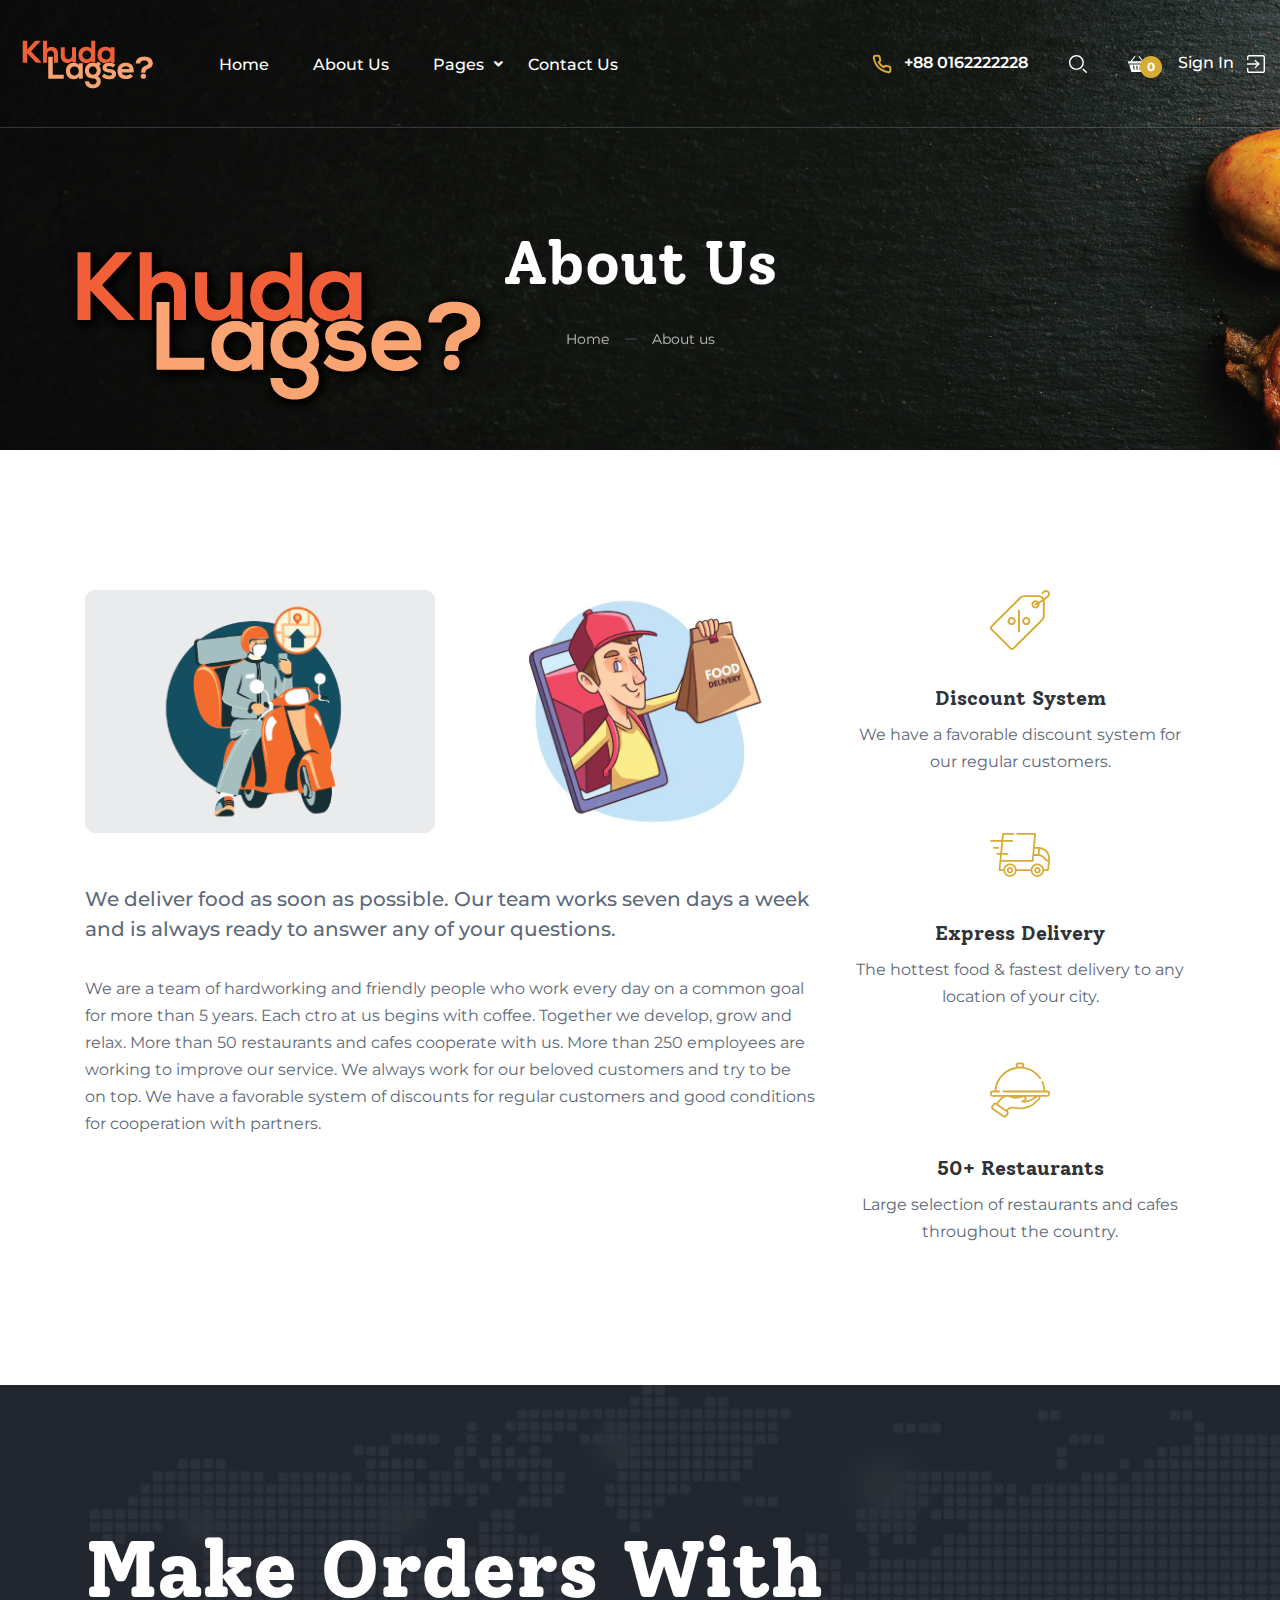
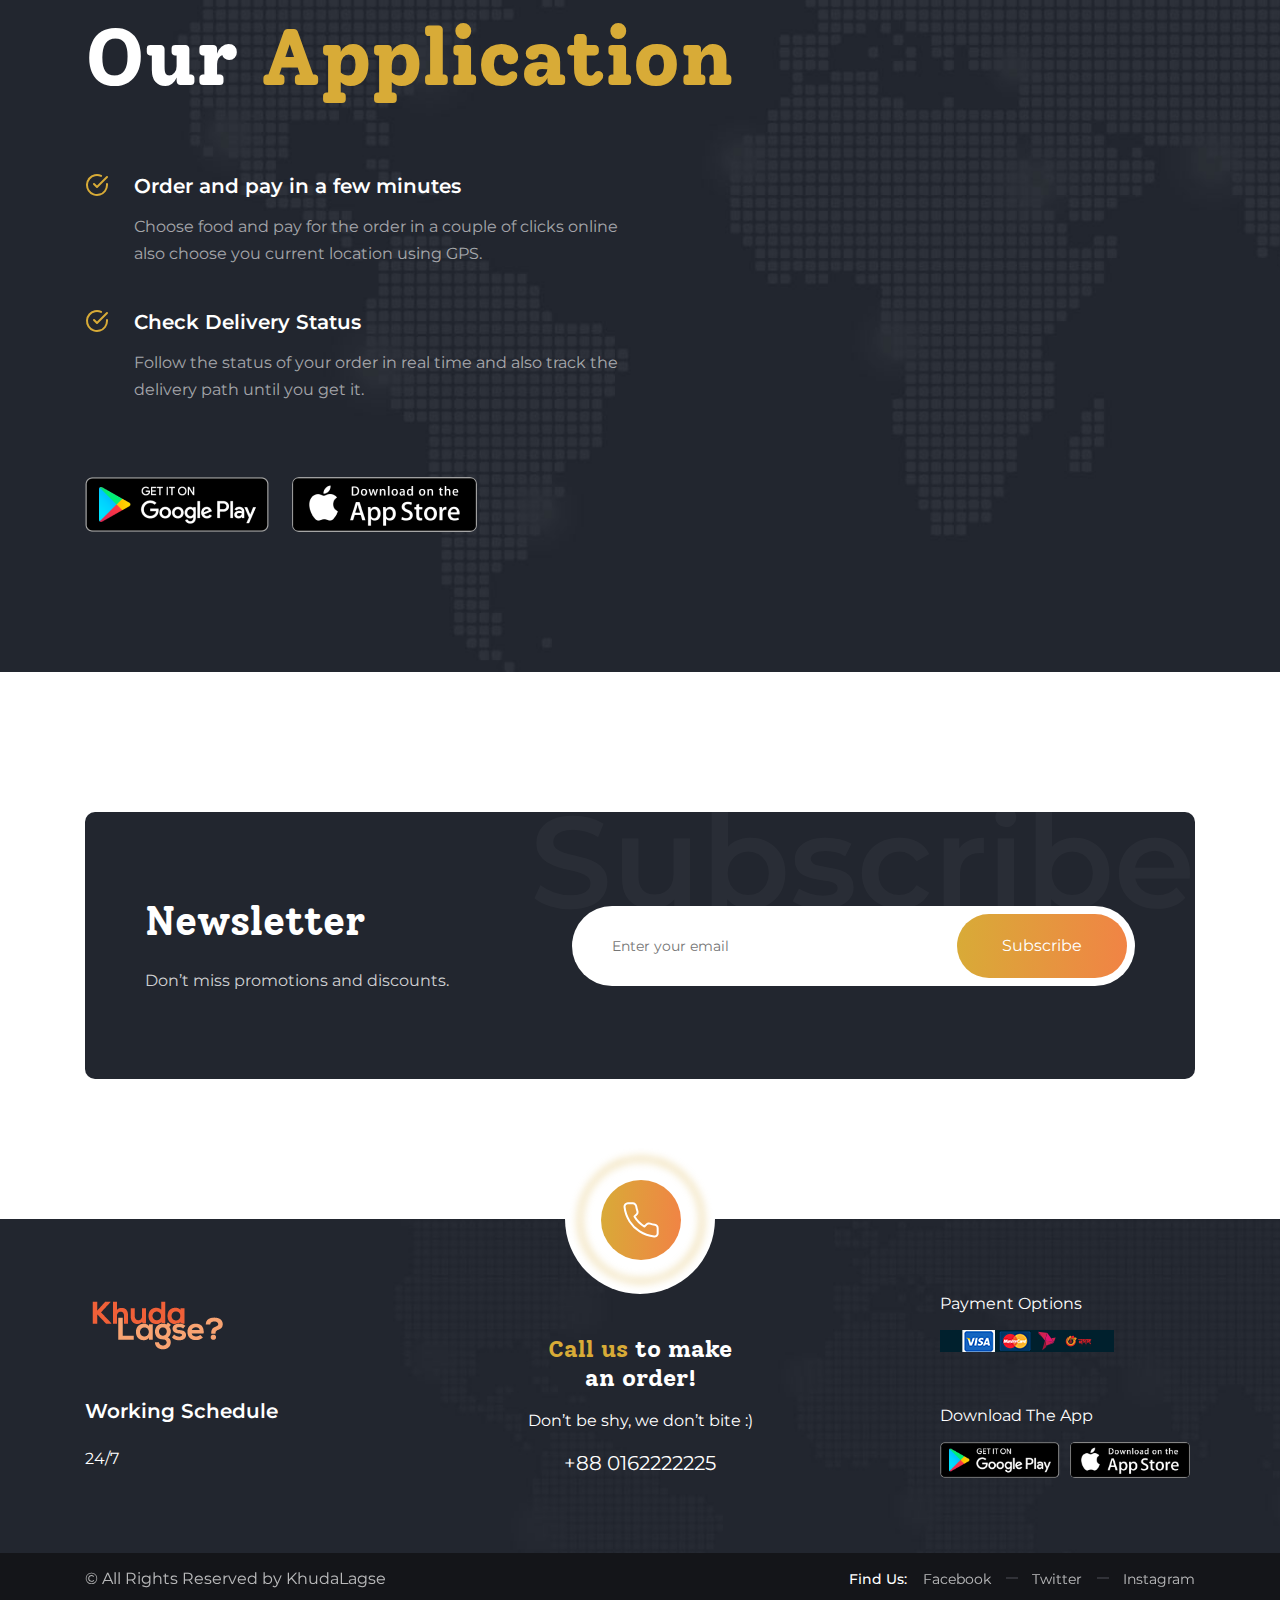
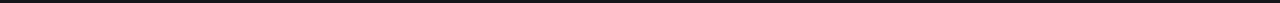
==== commit bca65180: "fd" ====
--- a/about.html
+++ b/about.html
@@ -128,12 +128,12 @@
                                 <div class="row">
                                     <div class="col-sm-6">
                                         <div class="abt-img">
-                                            <img src="/html/assets/images/Resturnts/wr.png" alt="" class="w-100">
+                                            <img src="assets/images/Resturnts/wr.png" alt="" class="w-100">
                                         </div>
                                     </div>
                                     <div class="col-sm-6">
                                         <div class="abt-img">
-                                            <img src="/html/assets/images/Resturnts/wew.jpg" alt="" class="w-100">
+                                            <img src="assets/images/Resturnts/wew.jpg" alt="" class="w-100">
                                         </div>
                                     </div>
                                 </div>
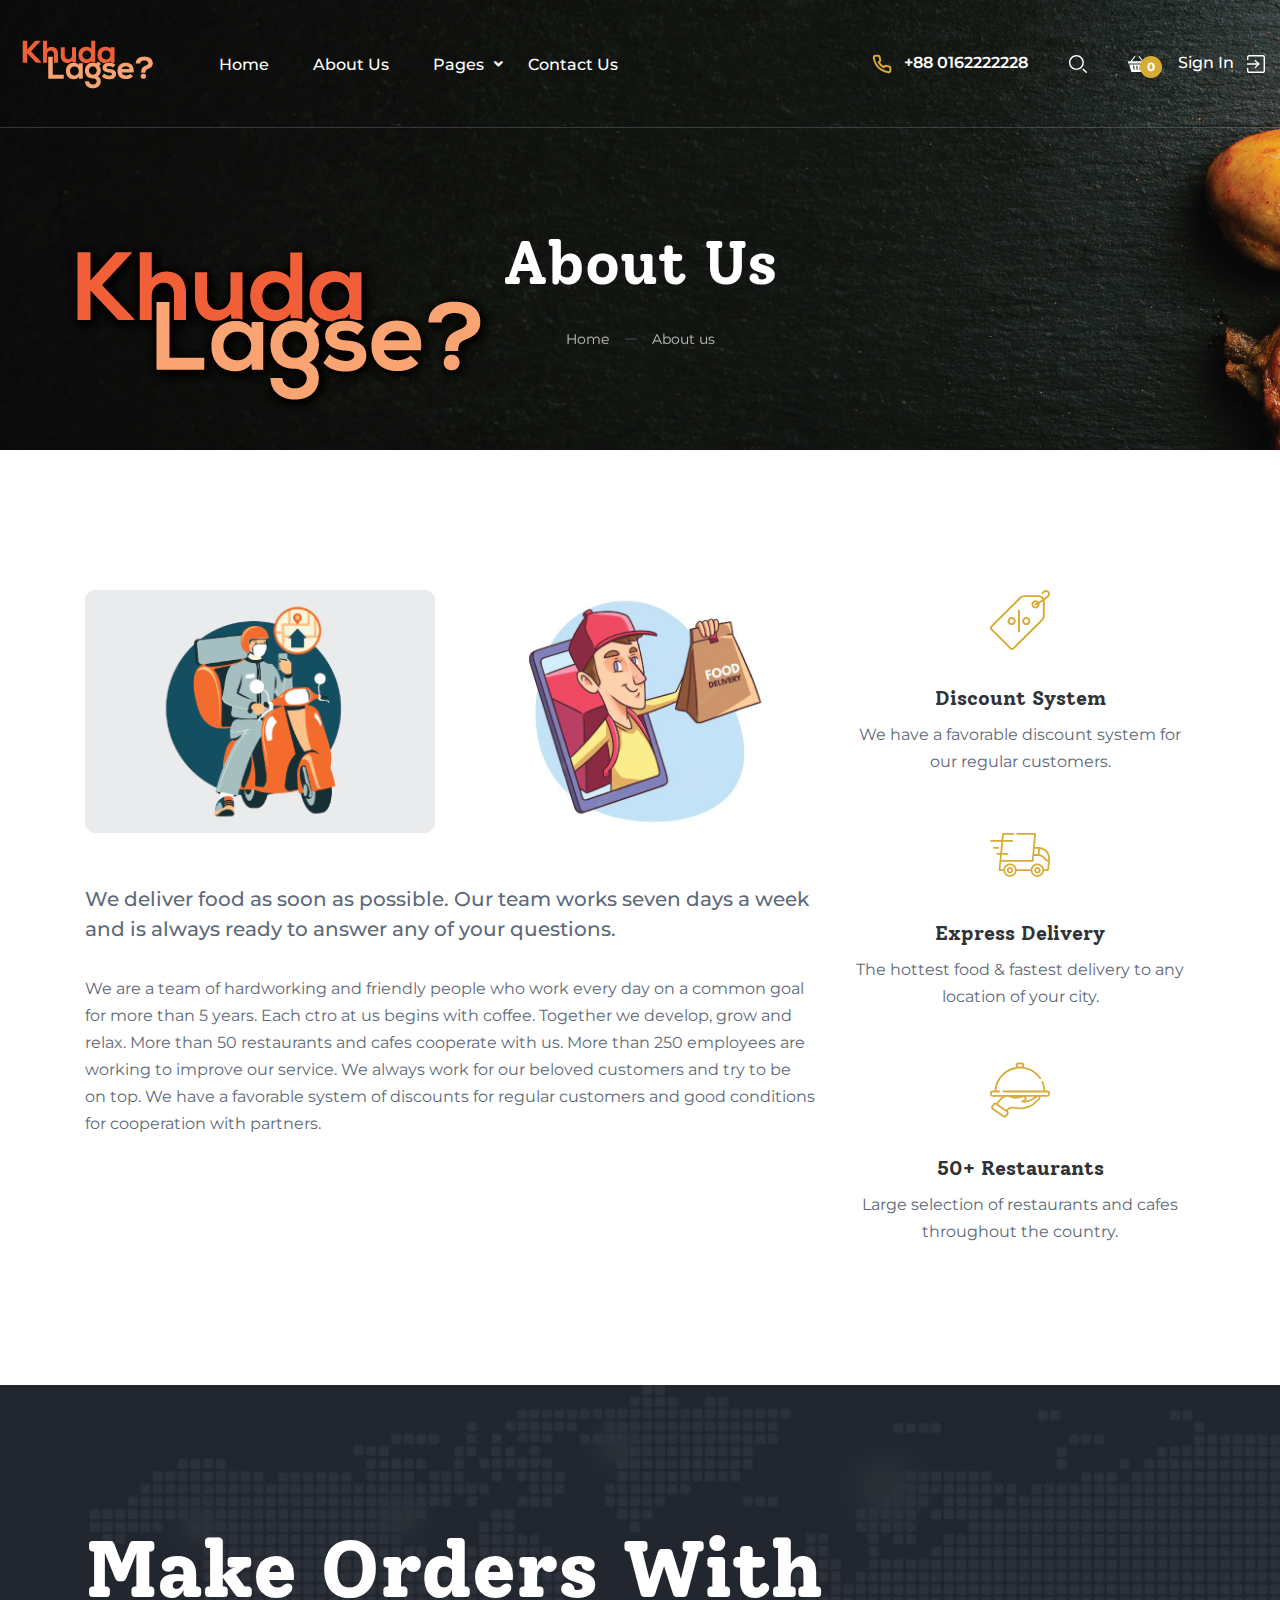
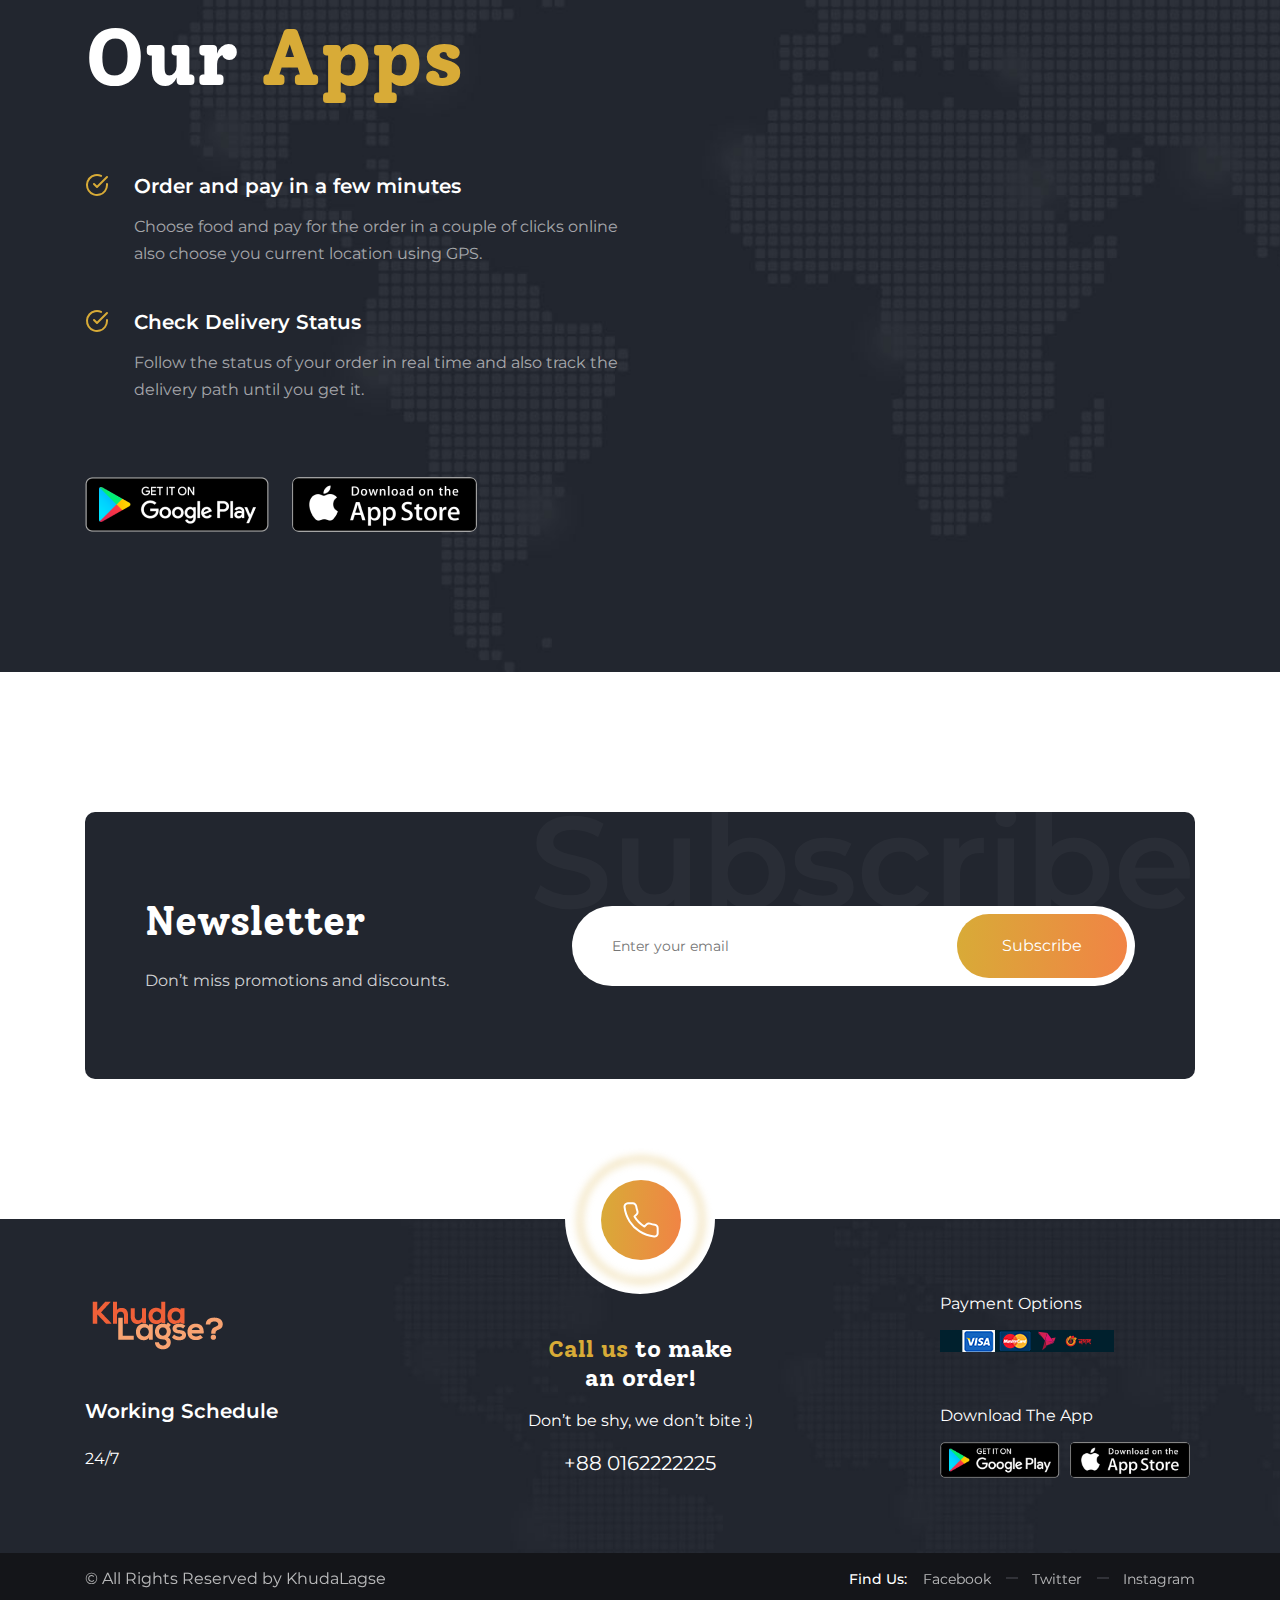
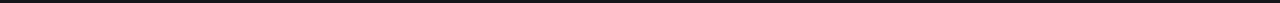
==== commit 1e23dd11: "fdf" ====
--- a/about.html
+++ b/about.html
@@ -184,7 +184,7 @@
             <div class="fixed-bg bg2"></div>
             <div class="container">
                 <div class="order-appliction">
-                    <h2>Make orders With Our <span>Application</span></h2>
+                    <h2>Make orders With Our <span>Apps</span></h2>
                     <ul class="vl-fzt">
                         <li>
                             <span>
--- a/assets/css/style.css
+++ b/assets/css/style.css
@@ -1359,7 +1359,7 @@
 }
 
 .oder-sec {
-  background-image: url(/html/assets/images/Mockup/1.jpg);
+  background-image: url(/assets/images/Mockup/1.jpg);
   background-repeat: no-repeat;
   background-position: right;
 }
